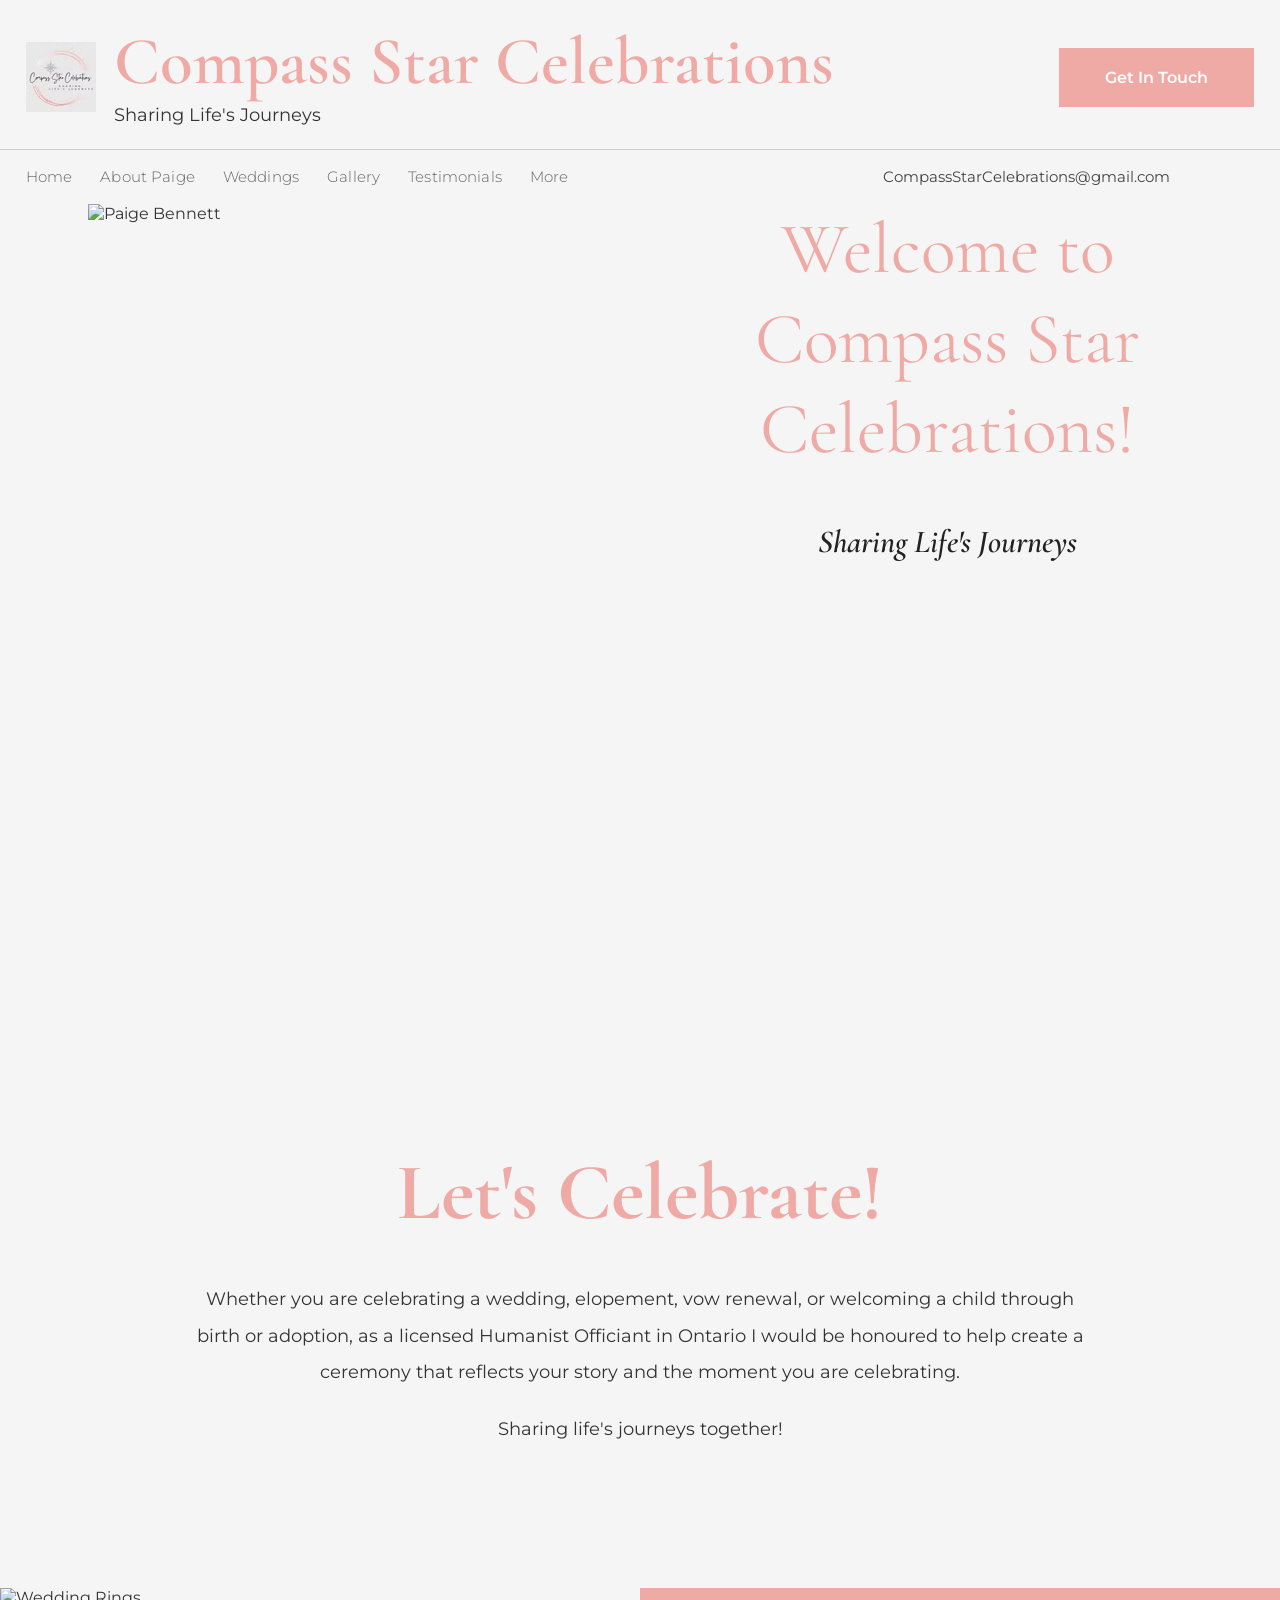
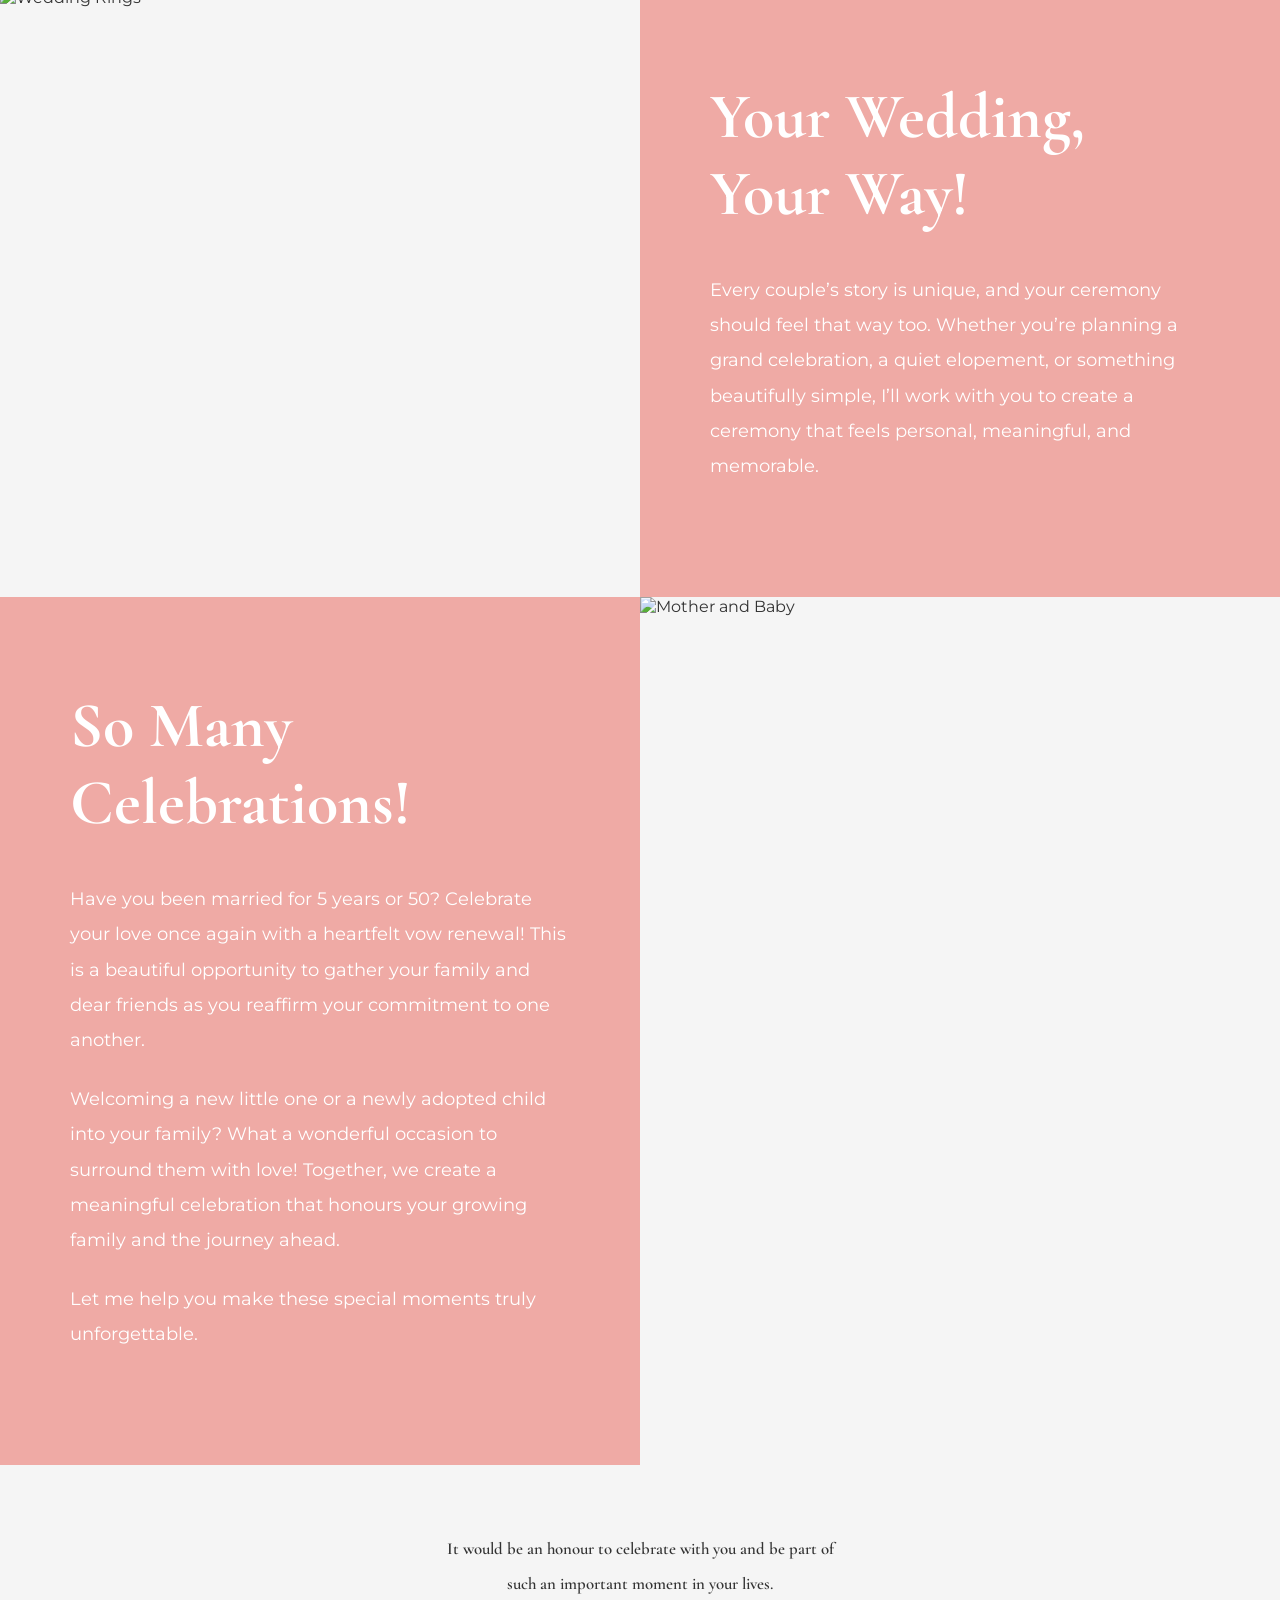
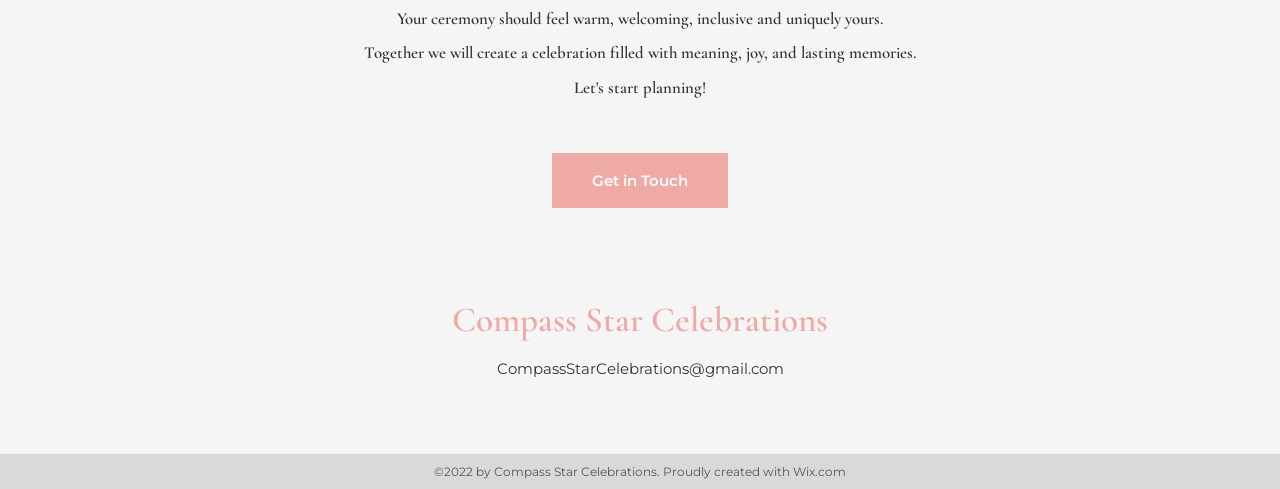
==== index.html @ 4e540fdc "3rd pass of copilot" ====
<!DOCTYPE html>
<html lang="en">

<head>

    <meta charset="UTF-8">

    <meta
        name="viewport"
        content="width=device-width, initial-scale=1.0">

    <title>
        Compass Star Celebrations | Inclusive Wedding Officiant
    </title>

    <!-- GOOGLE FONTS -->

    <link rel="preconnect" href="https://fonts.googleapis.com">

    <link
        rel="preconnect"
        href="https://fonts.gstatic.com"
        crossorigin>

    <link
        href="https://fonts.googleapis.com/css2?family=Cormorant+Garamond:wght@400;500;600;700&family=Montserrat:wght@300;400;500;600&display=swap"
        rel="stylesheet">

    <!-- CSS -->

    <link
        rel="stylesheet"
        href="css/styles.css?v=5">

</head>

<body>

    <!-- =========================
         HEADER
    ========================== -->

    <header>

        <div class="top-header container">

            <!-- BRAND -->

            <div class="brand-area">

                <img
                    src="images/hero/banner-hero.png"
                    alt="Compass Star Celebrations Logo"
                    class="logo-image">

                <div class="brand-text">

                    <h1>
                        Compass Star Celebrations
                    </h1>

                    <p>
                        Sharing Life's Journeys
                    </p>

                </div>

            </div>

            <!-- BUTTON -->

            <a
                href="contact.html"
                class="contact-btn">

                Get In Touch

            </a>

            <!-- HAMBURGER -->

            <div class="hamburger" onclick="toggleMenu()">

                <span></span>
                <span></span>
                <span></span>

            </div>

        </div>

        <!-- NAVIGATION -->

        <div class="nav-container">

            <div class="container nav-inner">

                <!-- NAVIGATION -->

                <nav class="main-nav">

                    <ul>

                        <li>
                            <a href="index.html">
                                Home
                            </a>
                        </li>

                        <li>
                            <a href="about-paige.html">
                                About Paige
                            </a>
                        </li>

                        <li>
                            <a href="weddings.html">
                                Weddings
                            </a>
                        </li>

                        <li>
                            <a href="gallery.html">
                                Gallery
                            </a>
                        </li>

                        <li>
                            <a href="testimonials.html">
                                Testimonials
                            </a>
                        </li>

                        <!-- DESKTOP DROPDOWN -->

                        <li class="desktop-dropdown dropdown">

                            <a
                                href="#"
                                class="dropbtn">

                                More

                            </a>

                            <ul class="dropdown-menu">

                                <li>
                                    <a href="humanist-ceremonies.html">
                                        Humanist Ceremonies
                                    </a>
                                </li>

                                <li>
                                    <a href="faqs.html">
                                        FAQs
                                    </a>
                                </li>

                                <li>
                                    <a href="contact.html">
                                        Contact
                                    </a>
                                </li>

                            </ul>

                        </li>

                        <!-- MOBILE ONLY LINKS -->

                        <li class="mobile-only">
                            <a href="humanist-ceremonies.html">
                                Humanist Ceremonies
                            </a>
                        </li>

                        <li class="mobile-only">
                            <a href="faqs.html">
                                FAQs
                            </a>
                        </li>

                        <li class="mobile-only">
                            <a href="contact.html">
                                Contact
                            </a>
                        </li>

                    </ul>

                </nav>

                <!-- RIGHT SIDE -->

                <div class="header-right">

                    <a class="email" href="mailto:CompassStarCelebrations@gmail.com">
                        CompassStarCelebrations@gmail.com
                    </a>

                    <a class="social" href="https://www.facebook.com/CompassStarCelebrations/" target="_blank" rel="noopener noreferrer" aria-label="Facebook">
                        f
                    </a>

                    <a class="social" href="https://www.instagram.com/compass_star_celebrations/" target="_blank" rel="noopener noreferrer" aria-label="Instagram">ig</a>

                </div>

            </div>

        </div>

    </header>

    <!-- =========================
         HERO SECTION
    ========================== -->

    <section class="hero-section container">

        <!-- LEFT IMAGE -->

        <div class="hero-left">

            <img
                src="https://static.wixstatic.com/media/c1a38f_599cc783c313485aafc3385fec1245a2~mv2.jpeg/v1/fill/w_735,h_1230,fp_0.48_0.42,q_85,usm_0.66_1.00_0.01,enc_avif,quality_auto/c1a38f_599cc783c313485aafc3385fec1245a2~mv2.jpeg"
                alt="Paige Bennett"
                class="hero-image">

        </div>

        <!-- RIGHT TEXT -->

        <div class="hero-right">

            <div class="hero-content">

                <h2>
                    Welcome to<br>
                    Compass Star<br>
                    Celebrations!
                </h2>

                <p>
                    Sharing Life's Journeys
                </p>

            </div>

        </div>

    </section>

    <!-- =========================
         CELEBRATE SECTION
    ========================== -->

    <section class="celebrate-section">

        <div class="container celebrate-content">

            <h2>
                Let's Celebrate!
            </h2>

            <p>
                Whether you are celebrating a wedding, elopement,
                vow renewal, or welcoming a child through birth
                or adoption, as a licensed Humanist Officiant in Ontario
                I would be honoured to help create a ceremony that reflects
                your story and the moment you are celebrating.
            </p>

            <p>
                Sharing life's journeys together!
            </p>

        </div>

    </section>

    <!-- =========================
         SPLIT SECTION 1
    ========================== -->

    <section class="split-section">

        <!-- IMAGE -->

        <div class="split-image">

            <img
                src="https://static.wixstatic.com/media/5df0d41eba974ae1b40cd5f22514b919.jpg/v1/fill/w_816,h_1410,fp_0.50_0.50,q_85,usm_0.66_1.00_0.01,enc_avif,quality_auto/5df0d41eba974ae1b40cd5f22514b919.jpg"
                alt="Wedding Rings">

        </div>

        <!-- TEXT -->

        <div class="split-text">

            <h2>
                Your Wedding, Your Way!
            </h2>

            <p>
                Every couple’s story is unique, and your ceremony should
                feel that way too. Whether you’re planning a grand celebration,
                a quiet elopement, or something beautifully simple,
                I’ll work with you to create a ceremony that feels personal,
                meaningful, and memorable.
            </p>

        </div>

    </section>

    <!-- =========================
         SPLIT SECTION 2
    ========================== -->

    <section class="split-section">

        <!-- TEXT -->

        <div class="split-text">

            <h2>
                So Many Celebrations!
            </h2>

            <p>
                Have you been married for 5 years or 50? Celebrate your love once
                again with a heartfelt vow renewal! This is a beautiful opportunity
                to gather your family and dear friends as you reaffirm your commitment
                to one another.
            </p>

            <p>
                Welcoming a new little one or a newly adopted child into your family?
                What a wonderful occasion to surround them with love!
                Together, we create a meaningful celebration that honours your
                growing family and the journey ahead.
            </p>

            <p>
                Let me help you make these special moments truly unforgettable.
            </p>

        </div>

        <!-- IMAGE -->

        <div class="split-image">

            <img
                src="https://static.wixstatic.com/media/11062b_0423f982b950418d92fb147ebc7ba19a~mv2.jpeg/v1/fill/w_816,h_540,al_c,q_85,usm_0.66_1.00_0.01,enc_avif,quality_auto/11062b_0423f982b950418d92fb147ebc7ba19a~mv2.jpeg"
                alt="Mother and Baby">

        </div>

    </section>

    <!-- =========================
         FINAL SECTION
    ========================== -->

    <section class="final-section">

        <div class="container final-content">

            <p>
                It would be an honour to celebrate with you and be part of
            </p>

            <p>
                such an important moment in your lives.
            </p>

            <p>
                Your ceremony should feel warm, welcoming,
                inclusive and uniquely yours.
            </p>

            <p>
                Together we will create a celebration filled with meaning,
                joy, and lasting memories.
            </p>

            <p>
                Let's start planning!
            </p>

            <a
                href="contact.html"
                class="contact-btn">

                Get in Touch

            </a>

        </div>

    </section>

    <!-- =========================
         FOOTER
    ========================== -->

    <footer>

        <div class="footer-main">

            <h3>
                Compass Star Celebrations
            </h3>

            <p>
                CompassStarCelebrations@gmail.com
            </p>

            <div class="footer-socials">

                <a href="https://www.facebook.com/CompassStarCelebrations/" target="_blank" rel="noopener noreferrer" aria-label="Facebook">f</a>
                <a href="https://www.instagram.com/compass_star_celebrations/" target="_blank" rel="noopener noreferrer" aria-label="Instagram">ig</a>

            </div>

        </div>

        <div class="footer-bottom">

            ©2022 by Compass Star Celebrations.
            Proudly created with Wix.com

        </div>

    </footer>

    <div class="mobile-contact-bar" aria-label="Quick contact links">

        <a href="contact.html" class="mobile-contact-item" aria-label="Phone">
            <span class="mobile-contact-icon icon-phone" aria-hidden="true">☎</span>
            <span class="mobile-contact-label">Contact</span>
        </a>

        <a href="mailto:CompassStarCelebrations@gmail.com" class="mobile-contact-item" aria-label="Email">
            <span class="mobile-contact-icon icon-email" aria-hidden="true">✉</span>
            <span class="mobile-contact-label">Email</span>
        </a>

        <a href="https://www.facebook.com/CompassStarCelebrations/" target="_blank" rel="noopener noreferrer" class="mobile-contact-item" aria-label="Facebook">
            <span class="mobile-contact-icon icon-facebook" aria-hidden="true">f</span>
            <span class="mobile-contact-label">Facebook</span>
        </a>

    </div>

    <!-- =========================
         MOBILE MENU SCRIPT
    ========================== -->

    <script>

        function toggleMenu() {

            document
                .querySelector('.main-nav')
                .classList
                .toggle('active');

        }

    </script>

</body>

</html>
---- css/styles.css ----
/* =========================
   RESET
========================= */

:root {
    --color-page: #f5f5f5;
    --color-surface: #f8f8f8;
    --color-text: #333;
    --color-text-strong: #222;
    --color-text-medium: #444;
    --color-text-soft: #555;
    --color-text-muted: #666;
    --color-brand: #efaaa5;
    --color-brand-dark: #e7a29b;
    --color-brand-soft: #f2a9a2;
    --color-brand-panel: #eca19d;
    --color-line: #cfcfcf;
    --color-line-soft: #ddd;
    --color-card: #ededed;
    --color-footer: #d9d9d9;
    --color-input-border: #bdbdbd;
    --font-body: 'Montserrat', sans-serif;
    --font-display: 'Cormorant Garamond', serif;
}

.brand-text h1,
.hero-content h2,
.hero-content p,
.celebrate-content h2,
.split-text h2,
.final-content p,
.footer-main h3,
.about-main-content h2,
.about-main-content h3,
.weddings-hero-content h2,
.weddings-hero-content p,
.ceremony-image-overlay h3,
.ceremony-text-card p,
.weddings-final-content p,
.gallery-hero-content h2,
.contact-form-wrapper h2,
.testimonial-content p,
.testimonial-content h3,
.humanist-left h2,
.faq-title-section h2,
.faq-content h3 {
    font-family: var(--font-display);
}

.brand-text p,
nav a,
.humanist-source,
.fact-item p,
.form-group label,
.contact-form input,
.contact-form select,
.contact-form textarea,
.checkbox-group label {
    font-family: var(--font-body);
}

* {
    margin: 0;
    padding: 0;
    box-sizing: border-box;
}

/* =========================
   BODY
========================= */

body {
    background: var(--color-page);
    color: var(--color-text);
    font-family: var(--font-body);
    overflow-x: hidden;
}

/* =========================
   CONTAINER
========================= */

.container {
    width: 96%;
    max-width: 1450px;
    margin: auto;
}

/* =========================
   HEADER
========================= */

header {
    background: var(--color-page);
}

/* =========================
   TOP HEADER
========================= */

.top-header {
    display: flex;
    justify-content: space-between;
    align-items: center;

    padding: 30px 0 24px;
}

/* =========================
   BRAND
========================= */

.brand-area {
    display: flex;
    align-items: center;
    gap: 18px;
}

.logo-image {
    width: 70px;
    height: 70px;
    object-fit: cover;
}

.brand-text h1 {
    font-size: 4.2rem;

    line-height: 0.95;

    font-weight: 600;

    color: var(--color-brand);
}

.brand-text p {
    margin-top: 10px;

    font-size: 1.1rem;

    color: var(--color-text);
}

/* =========================
   BUTTON
========================= */

.contact-btn {
    background: var(--color-brand);

    color: white;

    text-decoration: none;

    padding: 20px 46px;

    font-size: 1rem;

    font-weight: 600;

    transition: 0.3s;
}

.contact-btn:hover {
    opacity: 0.9;
}

/* =========================
   NAV
========================= */

.nav-container {
    border-top: 1px solid var(--color-line);
}

.nav-inner {
    display: flex;
    justify-content: space-between;
    align-items: center;

    padding: 16px 0;
}

/* =========================
   MENU
========================= */

nav ul {
    display: flex;
    align-items: center;

    list-style: none;

    gap: 28px;
}

/* ========================================
   DROPDOWN MENU
======================================== */

.dropdown {
    position: relative;
}

.dropdown-menu {

    display: flex;

    flex-direction: column;

    align-items: flex-start;

    gap: 0;

    position: absolute;

    top: 100%;

    left: 0;

    min-width: 240px;

    background: var(--color-page);

    list-style: none;

    padding: 14px 0;

    opacity: 0;

    visibility: hidden;

    transform: translateY(10px);

    transition: all 0.25s ease;

    box-shadow: 0 10px 25px rgba(0,0,0,0.08);

    z-index: 999;
}

.dropdown-menu li {
    width: 100%;
}

.dropdown-menu li a {

    display: block;

    width: 100%;

    padding: 12px 24px;

    white-space: nowrap;
}

.dropdown:hover .dropdown-menu {

    opacity: 1;

    visibility: visible;

    transform: translateY(0);
}

/* MOBILE ONLY LINKS */

.mobile-only {
    display: none;
}

nav a {
    text-decoration: none;

    color: var(--color-text-muted);

    font-size: 0.92rem;

    font-weight: 300;

    letter-spacing: 0.15px;

    line-height: 1;

    transition: color 0.3s ease;
}

nav a:hover {
    color: var(--color-brand);
}

/* =========================
   HEADER RIGHT
========================= */

.header-right {
    display: flex;
    align-items: center;
    gap: 20px;
}

.email {
    font-size: 0.95rem;
    color: var(--color-text-medium);
    text-decoration: none;
}

.social {
    font-size: 0;
    cursor: pointer;
    color: var(--color-text-medium);
    text-decoration: none;
    line-height: 1;
    width: 22px;
    height: 22px;
    display: inline-block;
    background-size: contain;
    background-repeat: no-repeat;
    background-position: center;
}

.social[aria-label="Facebook"] {
    background-image: url("https://static.wixstatic.com/media/0fdef751204647a3bbd7eaa2827ed4f9.png/v1/fill/w_40,h_40,al_c,q_85,usm_0.66_1.00_0.01,enc_avif,quality_auto/Facebook.png");
}

.social[aria-label="Instagram"] {
    background-image: url("https://static.wixstatic.com/media/01c3aff52f2a4dffa526d7a9843d46ea.png/v1/fill/w_40,h_40,al_c,q_85,usm_0.66_1.00_0.01,enc_avif,quality_auto/Instagram.png");
}

.social:hover,
.email:hover {
    color: var(--color-brand);
}

/* =========================
   HERO SECTION
========================= */

.hero-section {
    display: grid;

    grid-template-columns: 50% 50%;

    align-items: start;

    min-height: 820px;

    padding-top: 0;
}

/* =========================
   HERO IMAGE
========================= */

.hero-left {
    display: flex;
    justify-content: center;
}

.hero-image {
    width: 100%;
    max-width: 490px;

    height: 820px;

    object-fit: cover;
}

/* =========================
   HERO RIGHT
========================= */

.hero-right {
    display: flex;
    justify-content: center;
    align-items: center;
}

.hero-content {
    width: 100%;
    max-width: 460px;
}

/* =========================
   HERO TITLE
========================= */

.hero-content h2 {
    font-size: 72px;

    line-height: 90px;

    font-weight: 400;

    color: var(--color-brand);

    text-align: center;
}

/* =========================
   HERO TAGLINE
========================= */

.hero-content p {
    margin-top: 48px;

    text-align: center;

    font-size: 2rem;

    font-style: italic;

    font-weight: 600;

    color: var(--color-text-strong);
}

/* =========================
   CELEBRATE SECTION
========================= */

.celebrate-section {
    padding: 120px 20px;

    text-align: center;
}

.celebrate-content {
    max-width: 900px;
}

.celebrate-content h2 {
    font-size: 5rem;

    color: var(--color-brand);

    margin-bottom: 40px;
}

.celebrate-content p {
    font-size: 1.15rem;

    line-height: 2;

    margin-bottom: 20px;
}

/* =========================
   SPLIT SECTION
========================= */

.split-section {
    display: grid;

    grid-template-columns: 1fr 1fr;
}

.reverse {
    direction: rtl;
}

.reverse .split-text,
.reverse .split-image {
    direction: ltr;
}

/* IMAGE */

.split-image img {
    width: 100%;
    height: 100%;
    object-fit: cover;
    display: block;
}

/* TEXT */

.split-text {
    background: var(--color-brand);

    color: white;

    padding: 90px 70px;

    display: flex;
    flex-direction: column;
    justify-content: center;
}

.split-text h2 {
    font-size: 4rem;

    color: white;

    margin-bottom: 40px;
}

.split-text p {
    font-size: 1.1rem;

    line-height: 2;

    margin-bottom: 24px;
}

/* =========================
   FINAL SECTION
========================= */

.final-section {
    padding: 70px 0 40px;

    text-align: center;
}

.final-content {
    max-width: 980px;
}

.final-content p {
    font-size: 1.05rem;

    font-weight: 600;

    line-height: 1.7;

    color: var(--color-text);

    margin-bottom: 6px;
}

/* BUTTON */

.final-section .contact-btn {
    display: inline-block;

    margin-top: 45px;

    padding: 18px 40px;

    font-size: 0.95rem;
}

/* =========================
   FOOTER
========================= */

footer {
    margin-top: 10px;
}

/* MAIN FOOTER */

.footer-main {
    text-align: center;

    padding: 40px 0 30px;
}

/* FOOTER TITLE */

.footer-main h3 {
    color: var(--color-brand);

    font-size: 2.2rem;

    font-weight: 600;

    margin-bottom: 18px;
}

/* FOOTER EMAIL */

.footer-main p {
    font-size: 0.95rem;

    margin-bottom: 24px;

    color: var(--color-text);
}

/* SOCIALS */

.footer-socials {
    display: flex;

    justify-content: center;

    align-items: center;

    gap: 16px;

    font-size: 1.2rem;
}

.footer-socials a {
    color: transparent;
    text-decoration: none;
    line-height: 1;
    width: 22px;
    height: 22px;
    display: inline-block;
    background-size: contain;
    background-repeat: no-repeat;
    background-position: center;
}

.footer-socials a[aria-label="Facebook"] {
    background-image: url("https://static.wixstatic.com/media/0fdef751204647a3bbd7eaa2827ed4f9.png/v1/fill/w_40,h_40,al_c,q_85,usm_0.66_1.00_0.01,enc_avif,quality_auto/Facebook.png");
}

.footer-socials a[aria-label="Instagram"] {
    background-image: url("https://static.wixstatic.com/media/01c3aff52f2a4dffa526d7a9843d46ea.png/v1/fill/w_40,h_40,al_c,q_85,usm_0.66_1.00_0.01,enc_avif,quality_auto/Instagram.png");
}

.footer-socials a:hover {
    color: var(--color-brand);
}

/* FOOTER BOTTOM */

.footer-bottom {
    background: var(--color-footer);

    text-align: center;

    padding: 10px;

    font-size: 0.75rem;

    color: var(--color-text-soft);
}

/* ========================================
   MOBILE CONTACT BAR
======================================== */

.mobile-contact-bar {
    display: none;
}

@media(max-width: 768px) {
    body {
        padding-bottom: 92px;
    }

    .mobile-contact-bar {
        position: fixed;

        left: 0;

        right: 0;

        bottom: 0;

        z-index: 3000;

        display: flex;

        justify-content: space-around;

        align-items: center;

        background: var(--color-page);

        border-top: 1px solid var(--color-line-soft);

        padding: 10px 8px calc(8px + env(safe-area-inset-bottom));

        box-shadow: 0 -8px 22px rgba(0,0,0,0.08);
    }

    .mobile-contact-item {
        display: flex;

        flex-direction: column;

        align-items: center;

        justify-content: center;

        gap: 6px;

        min-width: 80px;

        color: var(--color-text-strong);

        text-decoration: none;

        font-size: 0.9rem;

        line-height: 1;
    }

    .mobile-contact-icon {
        font-size: 2.05rem;

        font-weight: 700;

        line-height: 1;
    }

    .icon-phone {
        color: #7ebf67;
    }

    .icon-email {
        color: #b82f6f;
    }

    .icon-facebook {
        width: 34px;

        height: 34px;

        border-radius: 2px;

        display: inline-flex;

        align-items: center;

        justify-content: center;

        background: #3b5998;

        color: #fff;

        font-size: 1.75rem;
    }

    .mobile-contact-label {
        font-size: 0.8rem;
    }
}

/* ========================================
   ABOUT PAIGE PAGE
======================================== */

.about-main-section {
    display: grid;

    grid-template-columns: 50% 50%;

    align-items: start;

    padding-top: 35px;

    max-width: 1700px;

    margin: auto;
}

/* LEFT IMAGE */

.about-main-image img {
    width: 100%;

    height: 1400px;

    object-fit: cover;

    display: block;
}

/* RIGHT CONTENT */

.about-main-content {
    padding: 120px 70px 0 55px;
}

/* NAME */

.about-main-content h2 {
    font-size: 5rem;

    line-height: 1;

    color: var(--color-brand);

    margin-bottom: 45px;
}

/* SUBTITLE */

.about-main-content h3 {
    font-size: 2rem;

    line-height: 1.4;

    color: var(--color-text);

    margin-bottom: 55px;
}

/* PARAGRAPHS */

.about-main-content p {
    font-size: 1.08rem;

    line-height: 2;

    margin-bottom: 34px;

    color: var(--color-text);
}

/* =========================
   RESPONSIVE
========================= */

@media(max-width: 1200px) {

    .hero-content h2 {
        font-size: 4.5rem;
    }

    .brand-text h1 {
        font-size: 3rem;
    }

    .about-main-content h2 {
        font-size: 4rem;
    }

    .about-main-content h3 {
        font-size: 1.6rem;
    }

    .about-main-image img {
        height: 1200px;
    }
}

/* =========================
   TABLET
========================= */

@media(max-width: 768px) {

    .top-header {
        flex-direction: column;
        gap: 24px;
    }

    .brand-area {
    margin-bottom: 10px;
}

    .header-right {
        flex-wrap: wrap;
        justify-content: center;
    }

    nav ul {
        flex-wrap: wrap;
        justify-content: center;
    }

    .hero-section {
        grid-template-columns: 1fr;

        min-height: auto;

        gap: 40px;

        padding-bottom: 80px;
    }

    .hero-image {
        height: auto;
        max-width: 100%;
    }

    .hero-content h2 {
        font-size: 4.5rem;
    }

    .split-section {
        grid-template-columns: 1fr;
    }

    .split-text {
        padding: 60px 35px;
    }

    .split-text h2 {
        font-size: 3rem;
    }

    .about-main-section {
        grid-template-columns: 1fr;
    }

    .about-main-image img {
        height: auto;
    }

    .about-main-content {
        padding: 60px 35px;
    }

    .about-main-content h2 {
        font-size: 3.5rem;
    }

    .about-main-content h3 {
        font-size: 1.4rem;
    }
}

/* =========================
   MOBILE
========================= */

@media(max-width: 600px) {

    .brand-area {
        flex-direction: column;
        text-align: center;
    }

    .brand-text h1 {
        font-size: 2.2rem;
    }

    .brand-text p {
        font-size: 1rem;
    }

    .contact-btn {
        padding: 16px 30px;
    }

    .hero-content h2 {
        font-size: 3.3rem;
    }

    .hero-content p {
        font-size: 1.5rem;
    }

    .celebrate-content h2 {
        font-size: 3.2rem;
    }

    .split-text h2 {
        font-size: 2.8rem;
    }

    .split-text {
        padding: 50px 30px;
    }

    .split-text p {
        line-height: 1.8;
    }

    .final-section {
        padding: 50px 0 30px;
    }

    .final-content p {
        font-size: 0.95rem;

        line-height: 1.6;
    }

    .footer-main h3 {
        font-size: 1.8rem;
    }

    .footer-main p {
        font-size: 0.9rem;
    }

    .footer-socials {
        font-size: 1rem;
    }

    .about-main-content {
        padding: 45px 24px;
    }

    .about-main-content h2 {
        font-size: 2.7rem;

        margin-bottom: 28px;
    }

    .about-main-content h3 {
        font-size: 1.2rem;

        margin-bottom: 32px;
    }

    .about-main-content p {
        font-size: 1rem;

        line-height: 1.8;

        margin-bottom: 24px;
    }
}

/* ========================================
   WEDDINGS PAGE
======================================== */

/* HERO */

.weddings-hero {
    height: 520px;

    background-image:
        linear-gradient(
            rgba(0,0,0,0.18),
            rgba(0,0,0,0.18)
        ),
        url("https://static.wixstatic.com/media/11062b_ebcdc819b77d48e1bda98422b49f3f2c~mv2.jpg/v1/fill/w_1634,h_519,al_c,q_85,usm_0.66_1.00_0.01,enc_avif,quality_auto/11062b_ebcdc819b77d48e1bda98422b49f3f2c~mv2.jpg");

    background-size: cover;
    background-position: center;

    display: flex;
    justify-content: center;
    align-items: center;

    text-align: center;
}

/* HERO CONTENT */

.weddings-hero-content {
    max-width: 940px;

    width: 100%;

    padding: 20px;

    transform: translateY(-72px);
}

.weddings-hero-content h2 {
    font-size: 50px;

    font-weight: 400;

    line-height: 67px;

    color: white;

    margin-bottom: 28px;
}

.weddings-hero-content p {
    font-size: 18px;

    font-weight: 400;

    line-height: 31.5px;

    font-style: italic;

    color: white;
}

/* ========================================
   CEREMONY GRID
======================================== */

.ceremony-grid-section {
    display: flex;

    flex-direction: column;
}

/* ROW */

.ceremony-row {
    display: grid;

    grid-template-columns: repeat(2, 1fr);

    align-items: stretch;
}

/* IMAGE CARD */

.ceremony-image-card {
    position: relative;
}

.ceremony-image-card img {
    width: 100%;

    height: 100%;

    object-fit: cover;

    display: block;
}

/* OVERLAY */



.ceremony-image-overlay h3 {
    font-size: 3.4rem;

    line-height: 1.1;

    color: white;

    font-weight: 600;
}

/* TEXT CARD */

.ceremony-text-card {
    background: var(--color-card);

    padding: 40px 48px;

    text-align: left;

    display: flex;
    flex-direction: column;
    justify-content: center;
}

.ceremony-row:nth-child(3) .ceremony-text-card {
    padding-top: 38px;
    padding-bottom: 38px;
}

.ceremony-row:nth-child(3) .ceremony-image-card img {
    height: 537px;
}

.ceremony-text-card p {
    font-size: 1.03rem;

    line-height: 1.7;

    font-weight: 400;

    color: var(--color-text-medium);

    margin-bottom: 16px;
}

.ceremony-card-title {
    font-size: 3rem;

    line-height: 1.08;

    font-weight: 600;

    color: var(--color-text-medium);

    margin-bottom: 24px;
}

.ceremony-highlight {
    font-family: var(--font-display);
    font-size: 1.25rem;
    line-height: 1.12;
    font-weight: 600;
    color: var(--color-text-medium);
    margin: 6px 0;
}

.ceremony-includes-list {
    list-style: disc;
    margin: 0 0 16px 24px;
    padding: 0;
}

.ceremony-includes-list li {
    font-family: var(--font-display);
    font-size: 1.03rem;
    line-height: 1.7;
    font-weight: 400;
    color: var(--color-text-medium);
    margin-bottom: 4px;
}

/* ========================================
   FINAL SECTION
======================================== */

.weddings-final-section {
    padding: 120px 0 100px;

    text-align: center;
}

.weddings-final-content {
    max-width: 1200px;
}

.weddings-final-content p {
    font-size: 2rem;
    line-height: 1.4;

    font-weight: 600;

    color: var(--color-text-medium);

    margin-bottom: 18px;
}

.weddings-final-content p:last-of-type {
    margin-bottom: 56px;
}

/* ========================================
   WEDDINGS RESPONSIVE
======================================== */

@media(max-width: 1200px) {

    .weddings-hero-content h2 {
        font-size: 3rem;
    }

    .ceremony-image-overlay h3 {
        font-size: 2.8rem;
    }

    .ceremony-text-card p {
        font-size: 1.2rem;
    }
}

/* TABLET */

@media(max-width: 900px) {

    .ceremony-row {
        grid-template-columns: 1fr;
    }

    .ceremony-image-card img {
        height: 420px;
    }

    .ceremony-image-card {
        min-height: 420px;
    }

    .ceremony-text-card {
        padding: 50px 35px;
    }

    .weddings-hero {
        height: 620px;
    }

    .weddings-hero-content h2 {
        font-size: 4rem;
    }

    .weddings-hero-content p {
        font-size: 1.4rem;
    }
}

/* MOBILE */

@media(max-width: 600px) {

    .weddings-hero {
        height: 500px;
    }

    .weddings-hero-content h2 {
        font-size: 2.8rem;
    }

    .weddings-hero-content p {
        font-size: 1.1rem;
    }

    .ceremony-image-overlay h3 {
        font-size: 2.3rem;
    }

    .ceremony-text-card p {
        font-size: 1.05rem;
    }

    .ceremony-highlight {
        font-size: 2rem;
    }

    .ceremony-includes-list li {
        font-size: 1.05rem;
    }

    .weddings-final-content p {
        font-size: 1.15rem;
    }
}

/* ========================================
   GALLERY PAGE
======================================== */

.gallery-hero {
    padding: 80px 0 50px;

    text-align: center;
}

.gallery-hero-content h2 {
    font-size: 5.5rem;

    color: var(--color-brand);

    margin-bottom: 18px;
}

.gallery-hero-content p {
    font-size: 1.15rem;

    color: var(--color-text-soft);
}

/* GRID */

.gallery-section {
    margin-top: -6px;
    padding-bottom: 40px;
}

.gallery-grid {
    display: grid;
    grid-template-columns: repeat(2, minmax(0, 1fr));
    gap: 10px;

    width: 100%;
    max-width: none;

    margin: 0;
}

.gallery-item {
    position: relative;
    overflow: hidden;
}

.gallery-item img {
    width: 100%;

    display: block;
}

.gallery-hover-caption {
    position: absolute;
    inset: 0;
    display: flex;
    flex-direction: column;
    justify-content: center;
    align-items: center;
    text-align: center;
    background: rgba(248,248,248,0.74);
    color: #464646;
    padding: 20px;
    opacity: 0;
    transition: opacity 0.25s ease;
    pointer-events: none;
}

.gallery-hover-title {
    font-family: var(--font-display);
    font-size: clamp(1.1rem, 2vw, 2rem);
    line-height: 1.2;
    font-weight: 500;
    margin-bottom: 10px;
}

.gallery-hover-byline {
    font-family: var(--font-body);
    font-size: clamp(0.9rem, 1.35vw, 1.8rem);
    line-height: 1.25;
    font-weight: 400;
}

.gallery-item:hover .gallery-hover-caption {
    opacity: 1;
}

/* RESPONSIVE */

@media(max-width: 1200px) {
    .gallery-grid {
        gap: 10px;
    }
}

@media(max-width: 768px) {

    .gallery-grid {
        grid-template-columns: repeat(2, minmax(0, 1fr));
        gap: 8px;
    }

    .gallery-hero-content h2 {
        font-size: 4rem;
    }
}

@media(max-width: 600px) {

    .gallery-grid {
        grid-template-columns: 1fr;
        gap: 6px;
    }

    .gallery-hover-caption {
        display: none;
    }

    .gallery-hero {
        padding-top: 50px;
    }

    .gallery-hero-content h2 {
        font-size: 3rem;
    }
}
/* ========================================
   CONTACT PAGE
======================================== */

.contact-page-section {
    display: grid;

    grid-template-columns: 48% 52%;

    align-items: start;

    padding-top: 40px;

    max-width: 1700px;

    margin: auto;
}

/* LEFT IMAGE */

.contact-image img {
    width: 100%;

    height: 1400px;

    object-fit: cover;

    display: block;
}

/* RIGHT SIDE */

.contact-form-wrapper {
    padding: 120px 48px 0 40px;
}

/* TITLE */

.contact-form-wrapper h2 {
    font-size: 3.25rem;

    line-height: 1.05;

    color: var(--color-brand);

    margin-bottom: 50px;
}

/* FORM */

.contact-form {
    width: 100%;
}

/* GROUP */

.form-group {
    margin-bottom: 28px;
}

/* LABEL */

.form-group label {
    display: block;

    font-size: 0.95rem;

    color: var(--color-text-muted);

    margin-bottom: 8px;
}

/* INPUTS */

.contact-form input,
.contact-form select,
.contact-form textarea {
    width: 100%;

    padding: 18px;

    border: 1px solid var(--color-input-border);

    background: transparent;

    font-size: 0.95rem;
}

/* TEXTAREA */

.contact-form textarea {
    resize: vertical;
}

/* CHECKBOXES */

.checkbox-group {
    display: flex;

    flex-direction: column;

    gap: 10px;

    margin-top: 10px;
}

.checkbox-group label {
    display: flex;

    align-items: flex-start;

    gap: 12px;

    font-size: 1rem;

    line-height: 1.4;

    color: var(--color-text-muted);
}

.checkbox-group input[type="checkbox"] {
    width: 18px;

    height: 18px;

    margin-top: 3px;

    flex-shrink: 0;
}

/* BUTTON */

.submit-btn {
    border: none;

    cursor: pointer;

    margin-top: 15px;

    width: 180px;
}

/* ========================================
   CONTACT RESPONSIVE
======================================== */

@media(max-width: 1000px) {

    .contact-page-section {
        grid-template-columns: 1fr;
    }

    .contact-image img {
        height: auto;
    }

    .contact-form-wrapper {
        padding: 60px 35px;
    }

    .contact-form-wrapper h2 {
        font-size: 3.8rem;
    }
}

@media(max-width: 600px) {

    .contact-form-wrapper {
        padding: 45px 24px;
    }

    .contact-form-wrapper h2 {
        font-size: 2.8rem;
    }
}
/* ========================================
   TESTIMONIAL PAGE
======================================== */

.testimonial-banner {
    position: relative;
}

.testimonial-banner img {
    width: 100%;

    height: 520px;

    object-fit: cover;

    display: block;
}

.testimonial-banner h2 {
    position: absolute;
    left: 50%;
    top: 50%;
    transform: translate(-50%, -50%);
    font-size: 4.2rem;
    font-weight: 500;
    color: #ffffff;
    margin: 0;
    line-height: 1;
    text-shadow: 0 2px 14px rgba(0, 0, 0, 0.3);
}

/* MAIN SECTION */

.testimonial-section {
    position: relative;

    display: flex;

    align-items: center;

    justify-content: center;

    max-width: 1600px;

    margin: 70px auto 26px;

    padding: 0 74px;
}

/* SLIDER */

.testimonial-slider {
    width: 100%;
}

/* EACH SLIDE */

.testimonial-slide {
    display: none;

    grid-template-columns: 48% 52%;

    align-items: center;

    gap: 56px;
}

.testimonial-slide.active {
    display: grid;
}

/* IMAGE */

.testimonial-image img {
    width: 100%;

    max-width: 460px;

    height: 520px;

    object-fit: cover;

    display: block;

    margin: auto;
}

/* TEXT */

.testimonial-content {
    text-align: center;

    padding-right: 40px;
}

.testimonial-content p {
    font-size: 1.08rem;

    line-height: 1.6;

    color: #4b4b4b;

    margin: 0 0 28px;
}

.testimonial-content h3 {
    font-size: 2rem;

    font-weight: 700;

    line-height: 1;

    color: var(--color-text-medium);

    margin: 0;
}

/* ARROWS */

.testimonial-arrow {
    position: absolute;

    top: 50%;

    transform: translateY(-50%);

    background: transparent;

    border: none;

    font-size: 2.2rem;

    font-weight: 300;

    line-height: 1;

    color: #646464;

    cursor: pointer;

    z-index: 10;

    transition: 0.3s;
}

.testimonial-arrow:hover {
    color: var(--color-brand);
}

.testimonial-arrow.left {
    left: 74px;
}

.testimonial-arrow.right {
    right: 74px;
}

/* DOTS */

.testimonial-dots {
    display: flex;

    justify-content: center;

    align-items: center;

    gap: 14px;

    margin-bottom: 14px;
}

.dot {
    width: 9px;

    height: 9px;

    border-radius: 50%;

    background: #5f5f5f;

    opacity: 0.8;

    transition: 0.3s;
}

.dot.active {
    opacity: 1;

    background: transparent;

    border: 2px solid #5f5f5f;

    transform: none;
}

/* ========================================
   RESPONSIVE
======================================== */

@media(max-width: 1200px) {

    .testimonial-slide {
        gap: 50px;
    }

    .testimonial-content p {
        font-size: 1.08rem;
    }

    .testimonial-content h3 {
        font-size: 2rem;
    }
}

@media(max-width: 1000px) {

    .testimonial-section {
        padding: 0 30px;
    }

    .testimonial-slide {
        grid-template-columns: 1fr;

        gap: 40px;
    }

    .testimonial-content {
        padding-right: 0;
    }

    .testimonial-image img {
        height: auto;

        max-width: 100%;
    }

    .testimonial-content p {
        font-size: 1.5rem;
    }

    .testimonial-content h3 {
        font-size: 2.2rem;
    }

    .testimonial-arrow {
        font-size: 3.5rem;
    }
}

@media(max-width: 600px) {

    .testimonial-banner img {
        height: 300px;
    }

    .testimonial-banner h2 {
        font-size: 2.8rem;
    }

    .testimonial-section {
        margin-top: 35px;
    }

    .testimonial-content p {
        font-size: 1.25rem;

        line-height: 1.6;
    }

    .testimonial-content h3 {
        font-size: 1.9rem;
    }

    .testimonial-arrow {
        font-size: 2.8rem;
    }

    .testimonial-dots {
        gap: 8px;
    }

    .dot {
        width: 8px;

        height: 8px;
    }
}
/* ========================================
   MOBILE HAMBURGER MENU
======================================== */

.hamburger {
    display: none;

    flex-direction: column;

    gap: 6px;

    cursor: pointer;

    padding: 10px;
}

.hamburger span {
    display: block;

    width: 30px;

    height: 3px;

    background: var(--color-text-medium);

    transition: 0.3s;
}

/* ========================================
   MOBILE NAVIGATION
======================================== */

@media(max-width: 900px) {

    /* TOP HEADER */

    .top-header {
        position: relative;

        flex-direction: column;

        gap: 20px;

        text-align: center;

        padding: 22px 0;
    }

    .contact-btn {
        display: none;
    }

    /* NAV BAR */

.nav-inner {

    position: relative;

    display: flex;

    justify-content: center;

    align-items: flex-start;

    min-height: 0;
}

    /* HAMBURGER SHOWS */

.hamburger {

    display: flex;

    position: absolute;

    top: 18px;

    right: 10px;

    z-index: 2000;
}

    /* HIDE EMAIL + SOCIALS */

    .header-right {
        display: none;
    }

    /* MOBILE NAV */

    .main-nav {
        position: absolute;
        box-shadow: 0 10px 30px rgba(0,0,0,0.08);
        top: 0;

        left: 0;

        width: 100%;

        background: var(--color-page);

        border-top: 1px solid var(--color-line-soft);

        display: none;

        z-index: 999;

        padding: 25px 0;
    }

    /* OPEN MENU */

    .main-nav.active {
        display: block;
    }

    /* STACK LINKS */

    .main-nav ul {
        flex-direction: column;

        justify-content: center;

        align-items: center;

        gap: 22px;
    }

    /* LINKS */

    .main-nav a {
        font-size: 1.1rem;
    }

    /* PREVENT WRAPPING */

    nav ul {
        flex-wrap: nowrap;
    }

        /* MOBILE DROPDOWN */


    .desktop-dropdown {
        display: none;
    }

    .mobile-only {
        display: block;
    }
}
/* =========================
   HUMANIST CEREMONIES PAGE
========================= */

.humanist-section {
    padding: 70px 0;
    background: var(--color-surface);
}

.humanist-container {
    width: 92%;
    max-width: 1600px;
    margin: 0 auto;
    display: flex;
    gap: 0;
    align-items: flex-start;
}

.humanist-left {
    width: 46%;
}

.humanist-right {
    width: 54%;
}

.humanist-right img {
    width: 100%;
    display: block;
    object-fit: cover;
}

.humanist-left h2 {
    font-size: 50px;
    line-height: 67px;
    font-weight: 400;
    color: var(--color-brand-dark);
    margin-bottom: 20px;
}

.humanist-source {
    font-family: var(--font-display);

    font-size: 20px;

    line-height: 33.4px;

    margin-bottom: 50px;
    color: var(--color-text-medium);
}

.fact-item {
    display: flex;
    align-items: flex-start;
    gap: 22px;
    margin-bottom: 42px;
}

.fact-star {
    color: var(--color-brand-soft);
    font-size: 30px;
    line-height: 1;
    margin-top: -6px;
    flex-shrink: 0;
}

.fact-item p {
    font-family: var(--font-display);

    font-size: 18px;

    line-height: 31.5px;

    color: var(--color-text);
}

/* =========================
   RESPONSIVE
========================= */

@media (max-width: 1100px) {

    .humanist-container {
        flex-direction: column;
    }

    .humanist-left,
    .humanist-right {
        width: 100%;
    }

    .humanist-left h2 {
        font-size: 48px;
    }

}

@media (max-width: 768px) {

    .humanist-section {
        padding: 40px 0;
    }

    .humanist-left h2 {
        font-size: 38px;
    }

    .fact-item {
        gap: 16px;
        margin-bottom: 30px;
    }

    .fact-star {
        font-size: 28px;
    }

    .fact-item p {
        font-size: 14px;
        line-height: 1.7;
    }

}

/* ========================================
   FAQ PAGE
======================================== */

.faq-title-section {
    text-align: center;

    padding: 60px 0 40px;
}

.faq-title-section h2 {
    font-size: 3.8rem;

    font-weight: 500;

    color: var(--color-brand);
}

/* GRID */

.faq-grid-section {
    display: grid;

    grid-template-columns: 1fr 1fr;
}

/* IMAGES */

.faq-image img {
    width: 100%;

    height: 100%;

    object-fit: cover;

    display: block;
}

/* TEXT BOX */

.faq-text-box {
    background: var(--color-brand-panel);

    display: flex;

    justify-content: center;

    align-items: center;

    padding: 80px;
}

/* CONTENT */

.faq-content {
    max-width: 420px;
}

.faq-content h3 {
    font-size: 2.3rem;

    color: white;

    margin-bottom: 28px;
}

.faq-content p {
    font-size: 1rem;

    line-height: 2;

    color: white;

    margin-bottom: 22px;
}

.faq-content ul {
    margin: 0 0 22px 24px;

    padding: 0;

    color: white;
}

.faq-content li {
    font-size: 1rem;

    line-height: 2;

    margin-bottom: 8px;
}

/* LINK */

.faq-link {
    color: white;

    text-decoration: underline;

    font-size: 1rem;
}

/* CTA */

.faq-cta-section {
    text-align: center;

    padding: 70px 0;
}

/* ========================================
   FAQ RESPONSIVE
======================================== */

@media(max-width: 900px) {

    .faq-grid-section {
        grid-template-columns: 1fr;
    }

    .faq-text-box {
        padding: 60px 35px;
    }

    .faq-title-section h2 {
        font-size: 3rem;
    }
}

@media(max-width: 600px) {

    .faq-title-section {
        padding: 45px 0 30px;
    }

    .faq-title-section h2 {
        font-size: 2.3rem;
    }

    .faq-content h3 {
        font-size: 1.9rem;
    }

    .faq-content p {
        font-size: 0.95rem;

        line-height: 1.8;
    }

    .faq-content li {
        font-size: 0.95rem;

        line-height: 1.8;
    }

}
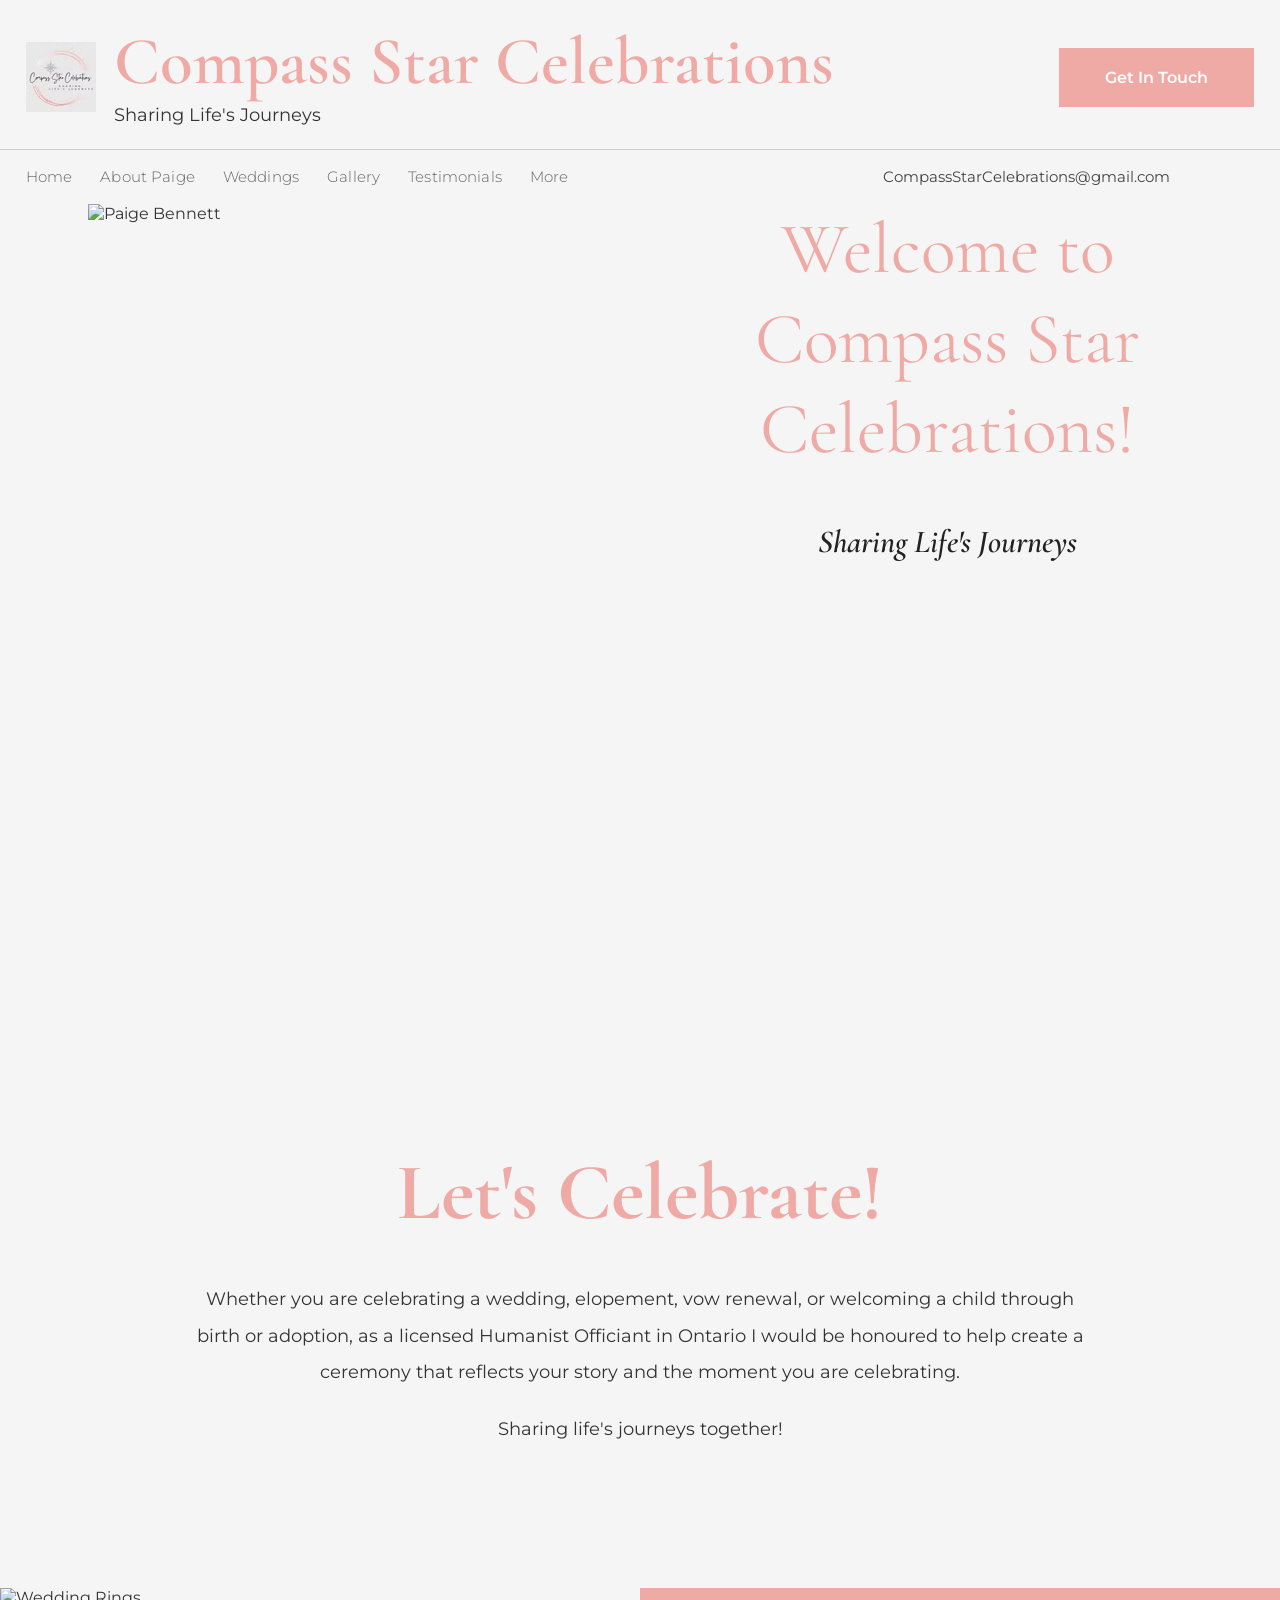
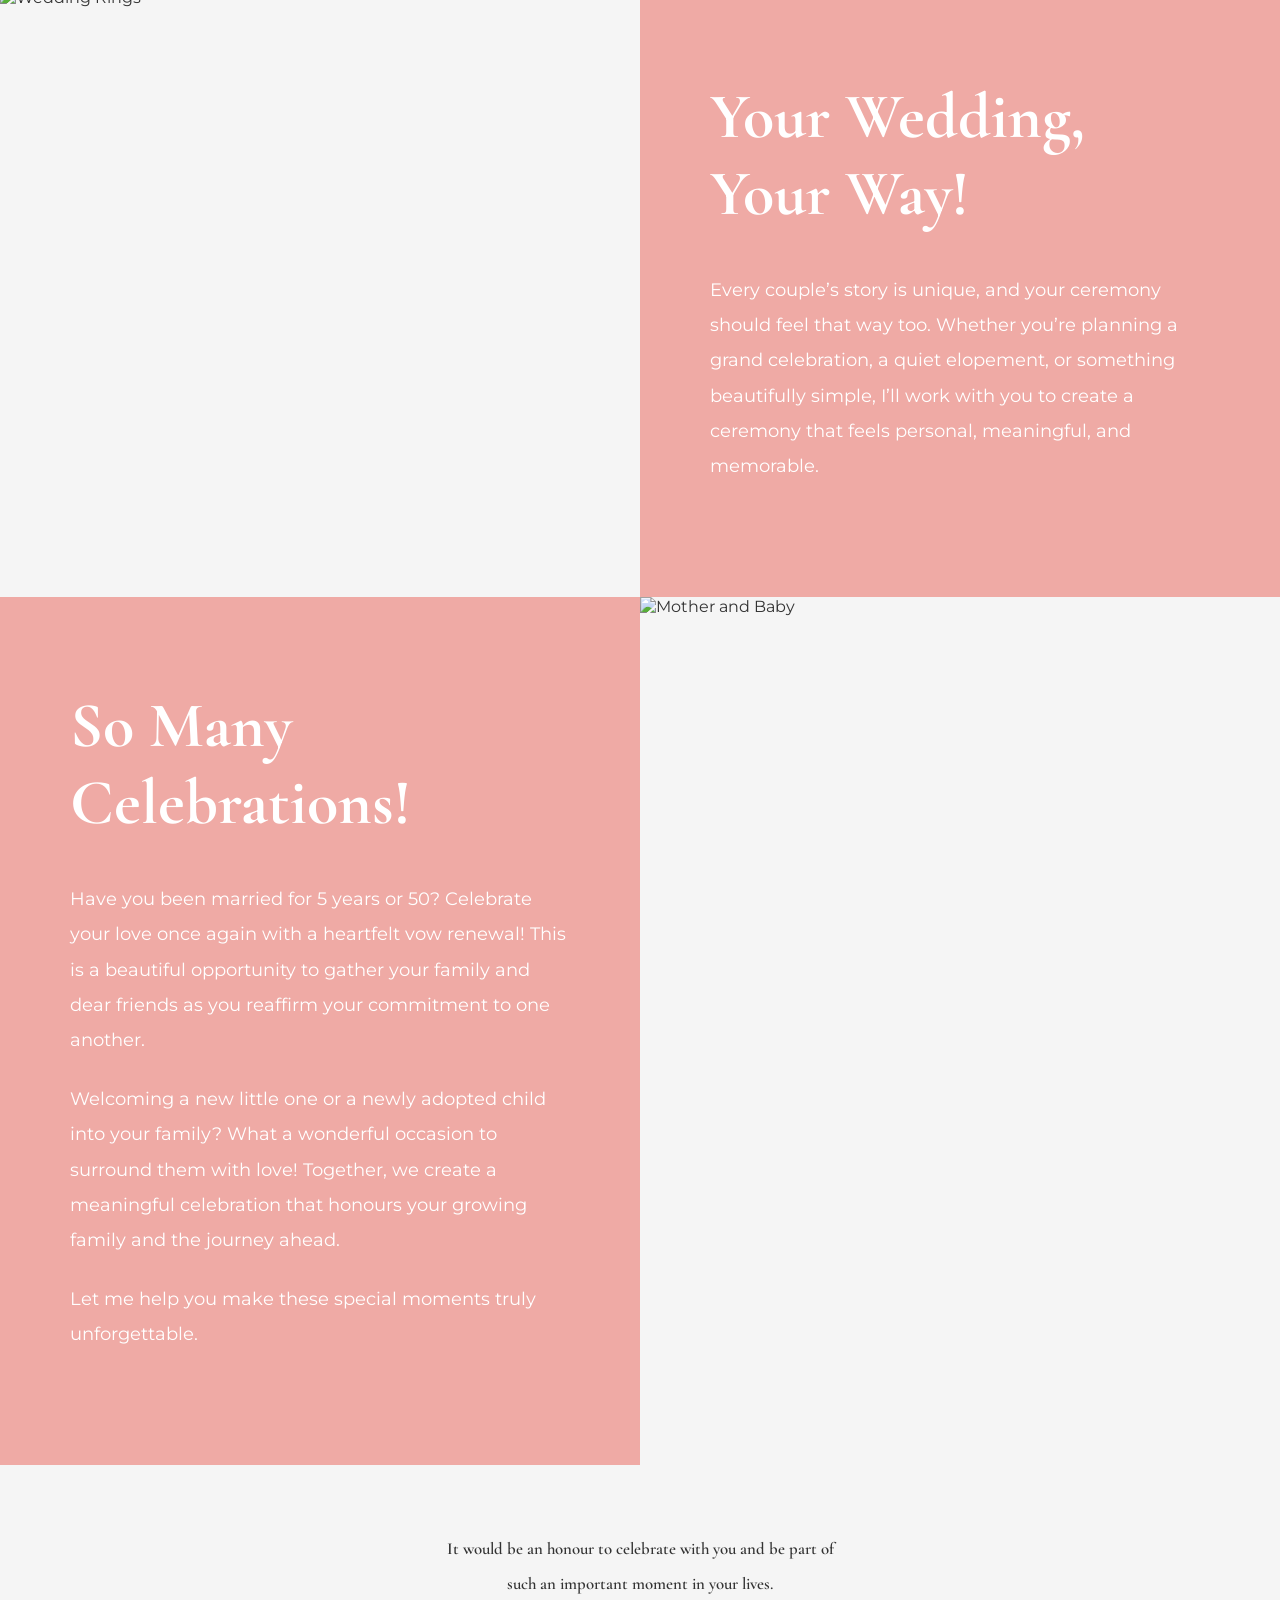
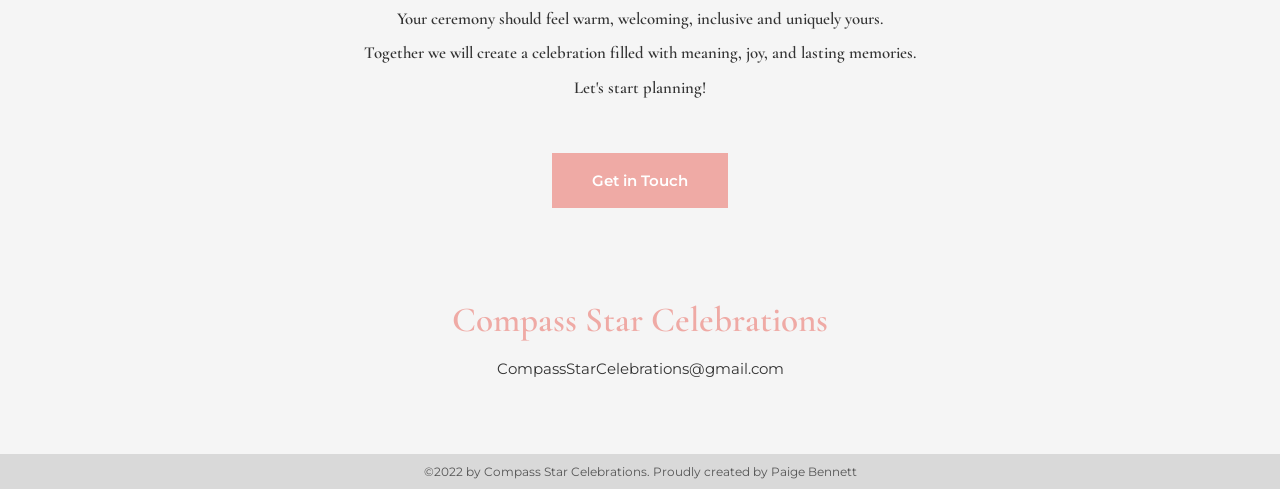
==== commit 00e97c84: "copilot - 5" ====
--- a/index.html
+++ b/index.html
@@ -30,7 +30,7 @@
 
     <link
         rel="stylesheet"
-        href="css/styles.css?v=5">
+        href="css/styles.css?v=6">
 
 </head>
 
@@ -432,7 +432,7 @@
         <div class="footer-bottom">
 
             ©2022 by Compass Star Celebrations.
-            Proudly created with Wix.com
+            Proudly created by Paige Bennett
 
         </div>
 
--- a/css/styles.css
+++ b/css/styles.css
@@ -1041,6 +1041,8 @@
 }
 
 .weddings-hero-content h2 {
+    font-family: 'Playfair Display', serif;
+
     font-size: 50px;
 
     font-weight: 400;
@@ -1053,6 +1055,8 @@
 }
 
 .weddings-hero-content p {
+    font-family: 'Playfair Display', serif;
+
     font-size: 18px;
 
     font-weight: 400;
@@ -1119,7 +1123,7 @@
 .ceremony-text-card {
     background: var(--color-card);
 
-    padding: 40px 48px;
+    padding: 40px 30px;
 
     text-align: left;
 
@@ -1138,9 +1142,11 @@
 }
 
 .ceremony-text-card p {
-    font-size: 1.03rem;
-
-    line-height: 1.7;
+    font-family: 'Playfair Display', serif;
+
+    font-size: 16px;
+
+    line-height: 28px;
 
     font-weight: 400;
 
@@ -1149,12 +1155,26 @@
     margin-bottom: 16px;
 }
 
+.ceremony-text-card p.ceremony-body {
+    font-size: 18px;
+
+    line-height: 31.5px;
+}
+
+.ceremony-text-card p strong {
+    font-weight: 600;
+}
+
 .ceremony-card-title {
-    font-size: 3rem;
-
-    line-height: 1.08;
-
-    font-weight: 600;
+    font-family: 'Playfair Display', serif;
+
+    font-size: 22px;
+
+    line-height: 31.02px;
+
+    font-weight: 400;
+
+    text-align: center;
 
     color: var(--color-text-medium);
 
@@ -1172,14 +1192,16 @@
 
 .ceremony-includes-list {
     list-style: disc;
-    margin: 0 0 16px 24px;
-    padding: 0;
+    margin: 0 0 16px 8px;
+    padding: 0 0 0 20px;
+
+    list-style-position: outside;
 }
 
 .ceremony-includes-list li {
-    font-family: var(--font-display);
-    font-size: 1.03rem;
-    line-height: 1.7;
+    font-family: 'Playfair Display', serif;
+    font-size: 16px;
+    line-height: 28px;
     font-weight: 400;
     color: var(--color-text-medium);
     margin-bottom: 4px;
@@ -1200,6 +1222,8 @@
 }
 
 .weddings-final-content p {
+    font-family: 'Playfair Display', serif;
+
     font-size: 2rem;
     line-height: 1.4;
 
@@ -1229,7 +1253,9 @@
     }
 
     .ceremony-text-card p {
-        font-size: 1.2rem;
+        font-size: 16px;
+
+        line-height: 28px;
     }
 }
 
@@ -1335,9 +1361,8 @@
 }
 
 .gallery-grid {
-    display: grid;
-    grid-template-columns: repeat(2, minmax(0, 1fr));
-    gap: 10px;
+    column-count: 4;
+    column-gap: 8px;
 
     width: 100%;
     max-width: none;
@@ -1348,6 +1373,8 @@
 .gallery-item {
     position: relative;
     overflow: hidden;
+    break-inside: avoid;
+    margin: 0 0 8px;
 }
 
 .gallery-item img {
@@ -1358,7 +1385,12 @@
 
 .gallery-hover-caption {
     position: absolute;
-    inset: 0;
+    top: 0;
+    right: 0;
+    bottom: 0;
+    left: 0;
+
+    z-index: 2;
     display: flex;
     flex-direction: column;
     justify-content: center;
@@ -1391,19 +1423,23 @@
     opacity: 1;
 }
 
+.gallery-item:focus-within .gallery-hover-caption {
+    opacity: 1;
+}
+
 /* RESPONSIVE */
 
-@media(max-width: 1200px) {
+@media(max-width: 1024px) {
     .gallery-grid {
-        gap: 10px;
+        column-count: 3;
     }
 }
 
 @media(max-width: 768px) {
 
     .gallery-grid {
-        grid-template-columns: repeat(2, minmax(0, 1fr));
-        gap: 8px;
+        column-count: 2;
+        column-gap: 8px;
     }
 
     .gallery-hero-content h2 {
@@ -1414,8 +1450,8 @@
 @media(max-width: 600px) {
 
     .gallery-grid {
-        grid-template-columns: 1fr;
-        gap: 6px;
+        column-count: 1;
+        column-gap: 0;
     }
 
     .gallery-hover-caption {
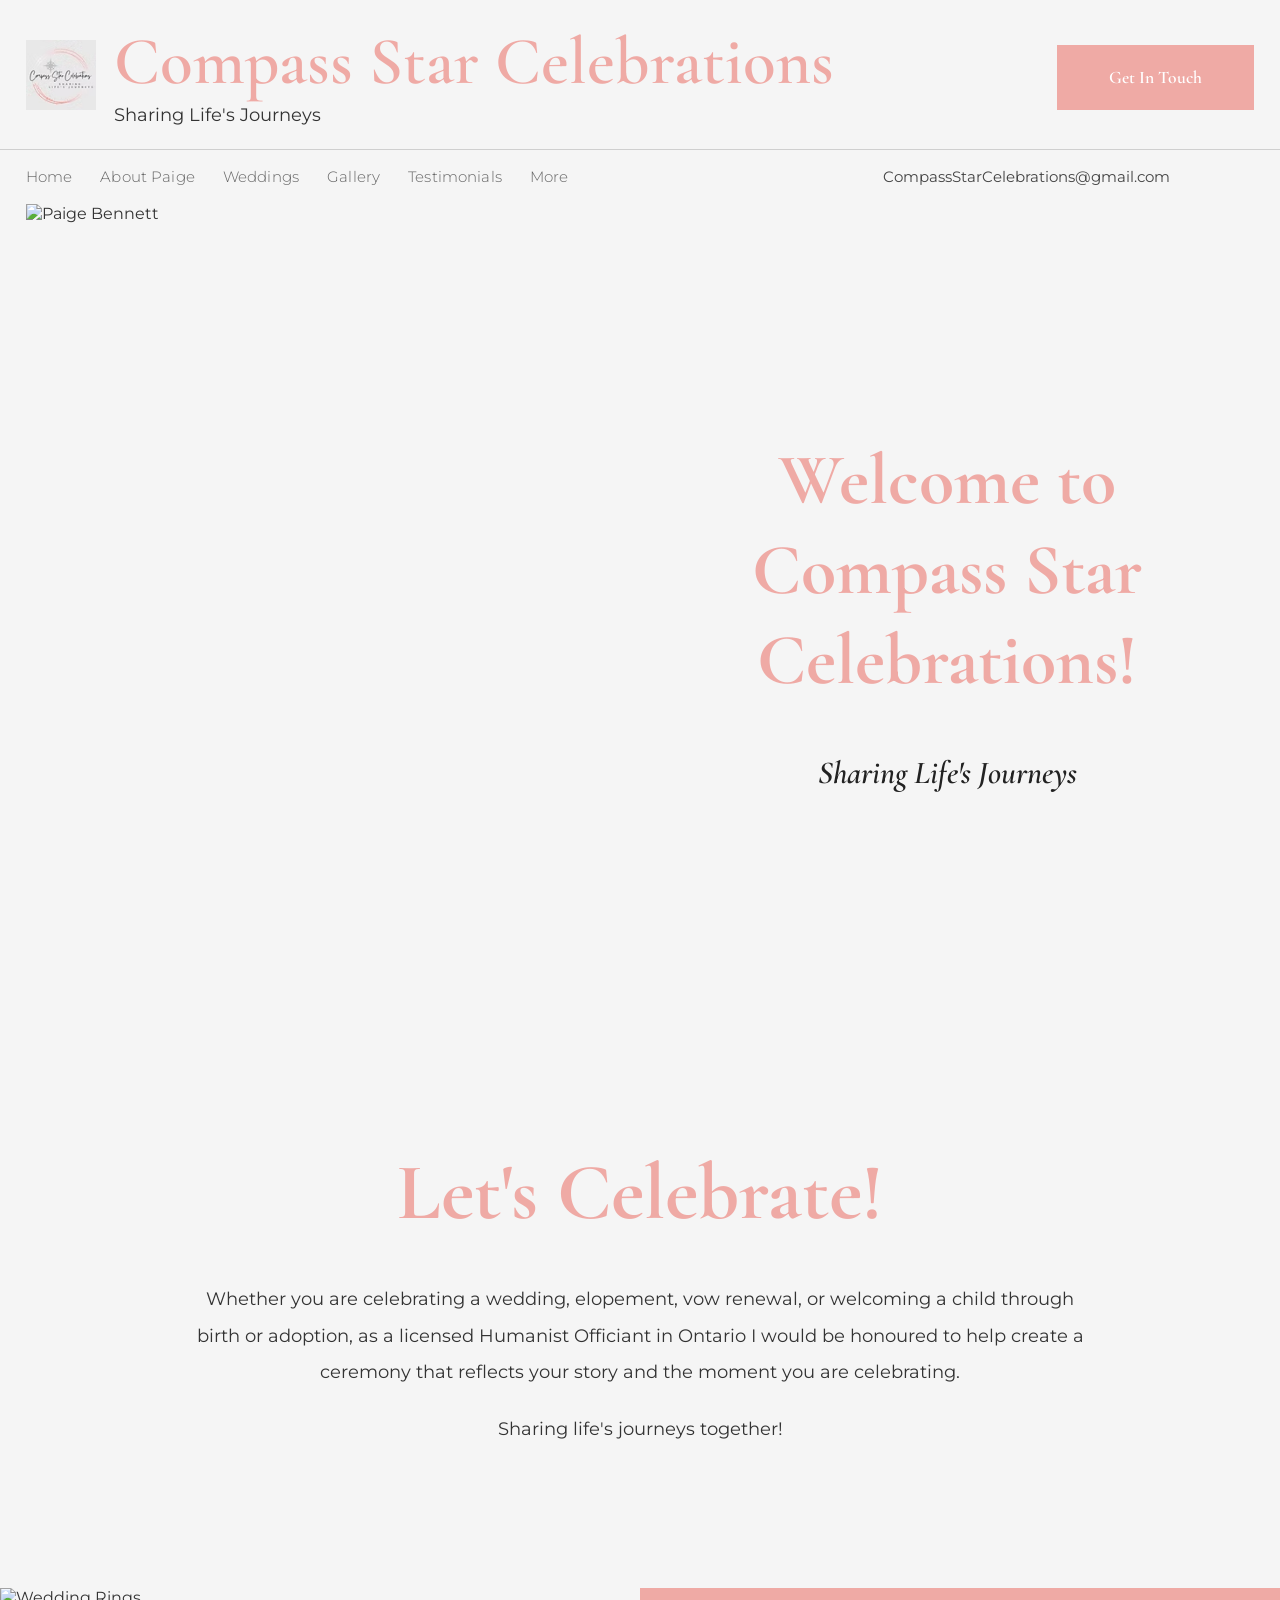
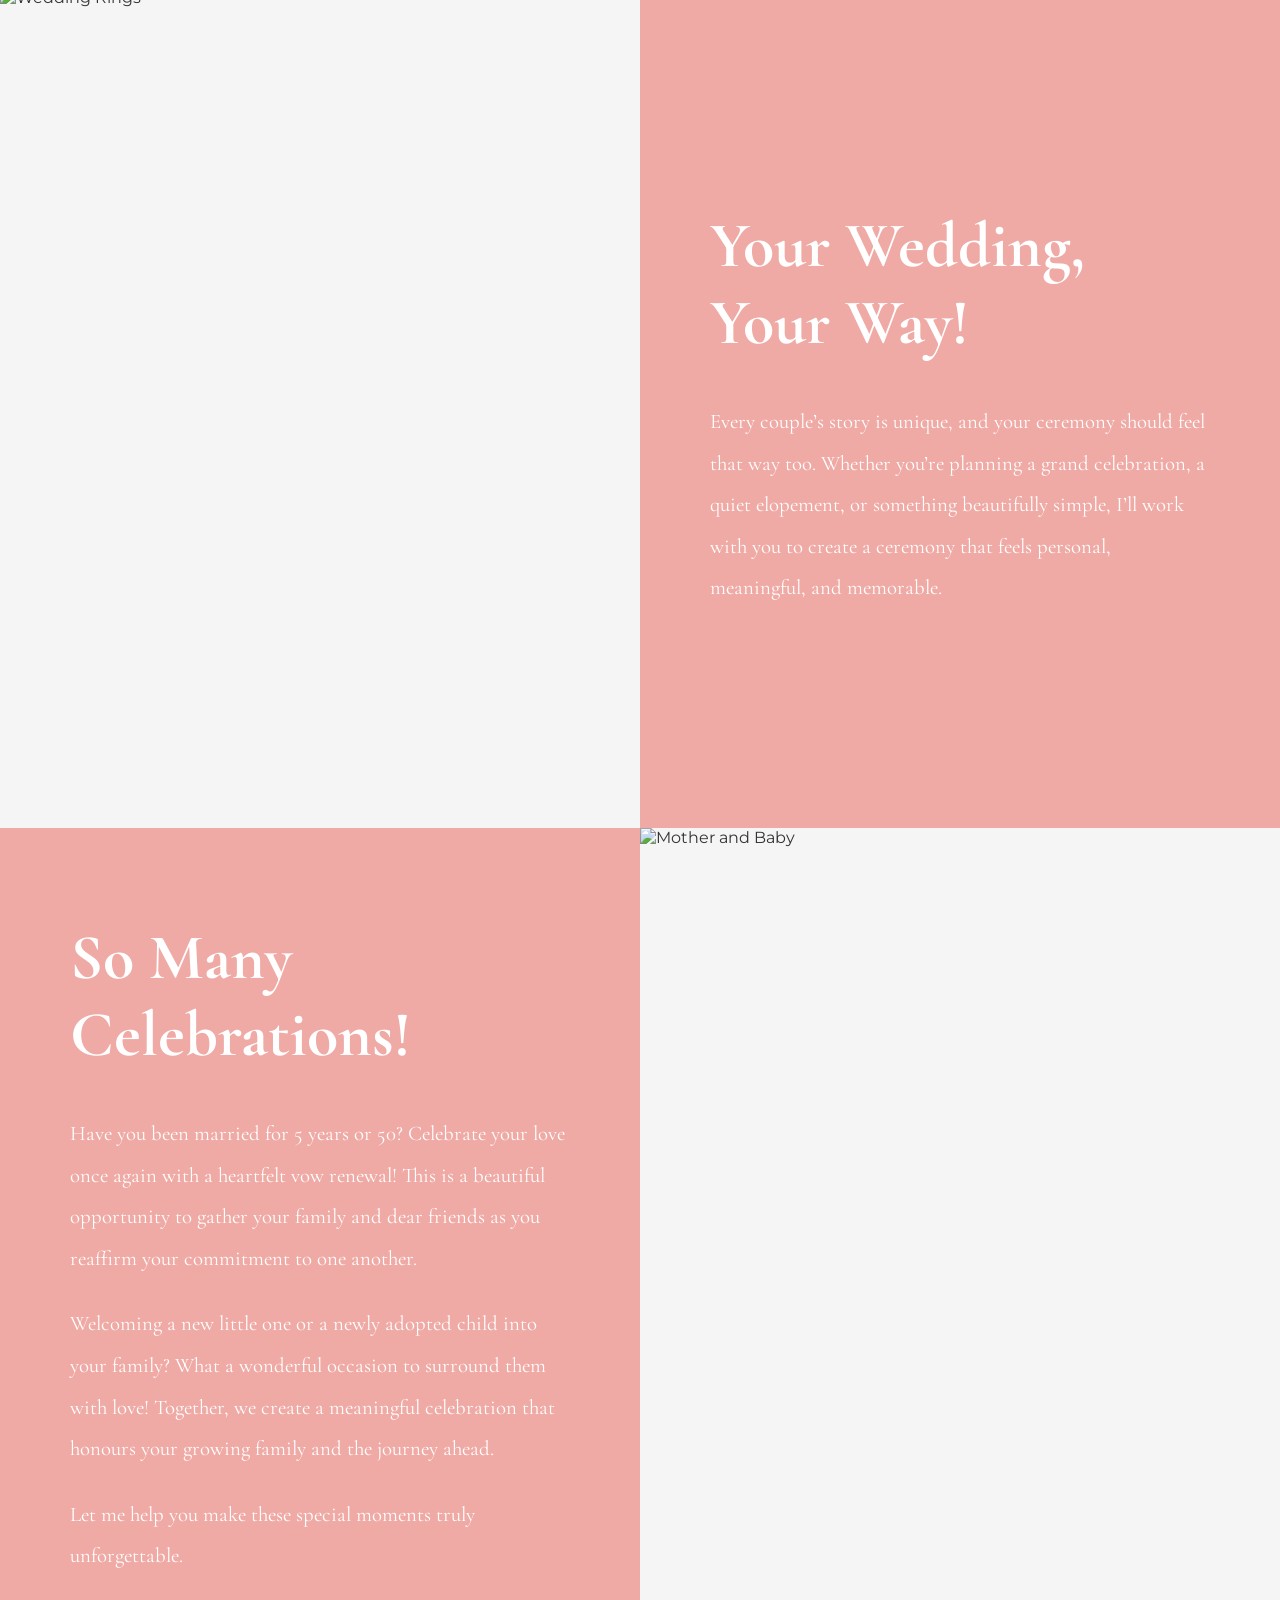
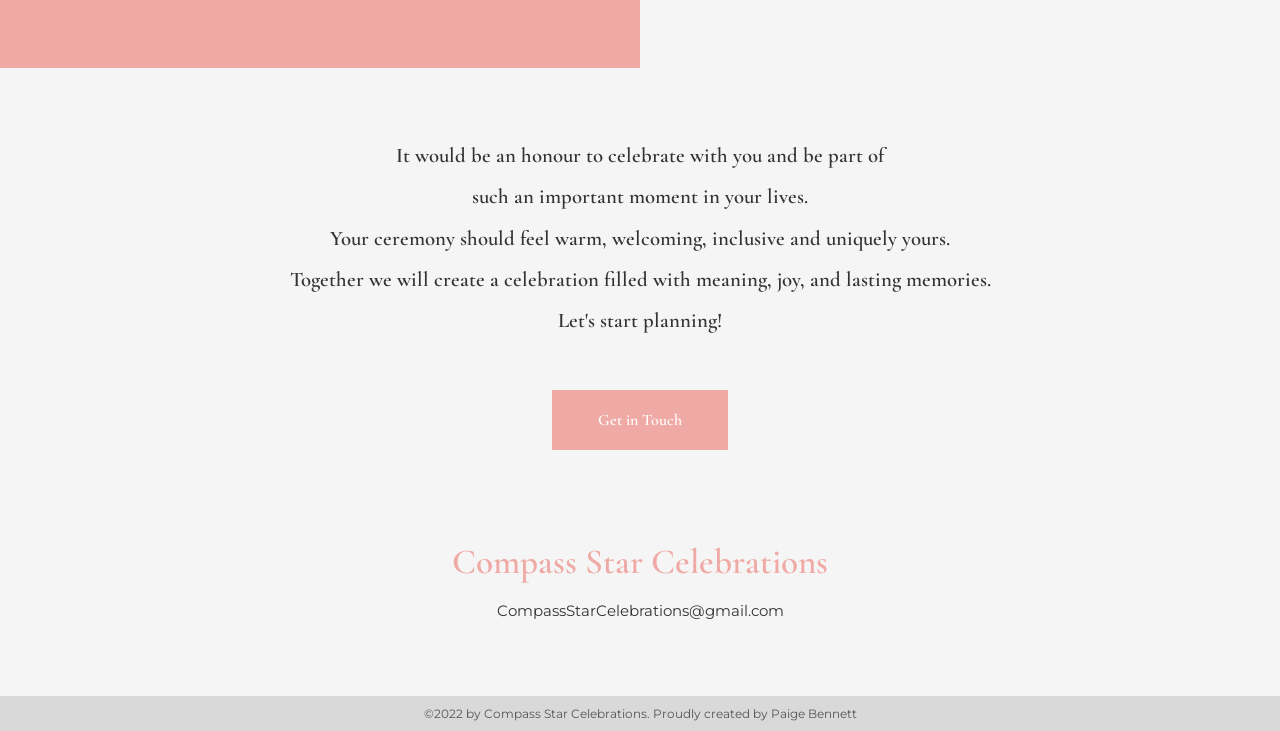
==== commit 97af947f: "home pages made" ====
--- a/index.html
+++ b/index.html
@@ -48,12 +48,18 @@
 
             <div class="brand-area">
 
-                <img
-                    src="images/hero/banner-hero.png"
-                    alt="Compass Star Celebrations Logo"
-                    class="logo-image">
+                <a href="index.html" class="brand-link" aria-label="Compass Star Celebrations home">
+
+                    <img
+                        src="images/hero/banner-hero.png"
+                        alt="Compass Star Celebrations Logo"
+                        class="logo-image">
+
+                </a>
 
                 <div class="brand-text">
+
+                    <a href="index.html" class="brand-link">
 
                     <h1>
                         Compass Star Celebrations
@@ -62,6 +68,8 @@
                     <p>
                         Sharing Life's Journeys
                     </p>
+
+                    </a>
 
                 </div>
 
@@ -291,7 +299,7 @@
         <div class="split-image">
 
             <img
-                src="https://static.wixstatic.com/media/5df0d41eba974ae1b40cd5f22514b919.jpg/v1/fill/w_816,h_1410,fp_0.50_0.50,q_85,usm_0.66_1.00_0.01,enc_avif,quality_auto/5df0d41eba974ae1b40cd5f22514b919.jpg"
+                src="https://static.wixstatic.com/media/5df0d41eba974ae1b40cd5f22514b919.jpg"
                 alt="Wedding Rings">
 
         </div>
--- a/css/styles.css
+++ b/css/styles.css
@@ -140,27 +140,40 @@
     color: var(--color-text);
 }
 
+.brand-link {
+    display: inline-block;
+    color: inherit;
+    text-decoration: none;
+}
+
+.brand-link:hover,
+.brand-link:focus-visible {
+    opacity: 0.92;
+}
+
 /* =========================
    BUTTON
 ========================= */
 
-.contact-btn {
+a.contact-btn {
     background: var(--color-brand);
 
     color: white;
 
+    font-family: var(--font-display);
+
     text-decoration: none;
 
-    padding: 20px 46px;
-
-    font-size: 1rem;
+    padding: 22px 52px;
+
+    font-size: 1.1rem;
 
     font-weight: 600;
 
     transition: 0.3s;
 }
 
-.contact-btn:hover {
+a.contact-btn:hover {
     opacity: 0.9;
 }
 
@@ -340,7 +353,7 @@
 
     grid-template-columns: 50% 50%;
 
-    align-items: start;
+    align-items: stretch;
 
     min-height: 820px;
 
@@ -353,7 +366,7 @@
 
 .hero-left {
     display: flex;
-    justify-content: center;
+    justify-content: flex-start;
 }
 
 .hero-image {
@@ -389,7 +402,7 @@
 
     line-height: 90px;
 
-    font-weight: 400;
+    font-weight: 700;
 
     color: var(--color-brand);
 
@@ -452,6 +465,8 @@
     display: grid;
 
     grid-template-columns: 1fr 1fr;
+
+    height: 840px;
 }
 
 .reverse {
@@ -491,15 +506,21 @@
 
     color: white;
 
-    margin-bottom: 40px;
+    margin: 0 0 40px;
 }
 
 .split-text p {
-    font-size: 1.1rem;
+    font-size: 1.3rem;
+
+    font-family: var(--font-display);
 
     line-height: 2;
 
-    margin-bottom: 24px;
+    margin: 0 0 24px;
+}
+
+.split-text p:last-child {
+    margin-bottom: 0;
 }
 
 /* =========================
@@ -517,7 +538,9 @@
 }
 
 .final-content p {
-    font-size: 1.05rem;
+    font-size: 1.3rem;
+
+    font-family: var(--font-display);
 
     font-weight: 600;
 
@@ -530,14 +553,14 @@
 
 /* BUTTON */
 
-.final-section .contact-btn {
+.final-section a.contact-btn {
     display: inline-block;
 
     margin-top: 45px;
 
-    padding: 18px 40px;
-
-    font-size: 0.95rem;
+    padding: 20px 46px;
+
+    font-size: 1rem;
 }
 
 /* =========================
@@ -739,7 +762,7 @@
 .about-main-section {
     display: grid;
 
-    grid-template-columns: 50% 50%;
+    grid-template-columns: 58% 42%;
 
     align-items: start;
 
@@ -755,9 +778,10 @@
 .about-main-image img {
     width: 100%;
 
-    height: 1400px;
-
-    object-fit: cover;
+    height: auto;
+
+    object-fit: contain;
+    object-position: center top;
 
     display: block;
 }
@@ -765,7 +789,7 @@
 /* RIGHT CONTENT */
 
 .about-main-content {
-    padding: 120px 70px 0 55px;
+    padding: 112px 64px 0 48px;
 }
 
 /* NAME */
@@ -827,7 +851,7 @@
     }
 
     .about-main-image img {
-        height: 1200px;
+        height: auto;
     }
 }
 
@@ -877,6 +901,8 @@
 
     .split-section {
         grid-template-columns: 1fr;
+
+        height: auto;
     }
 
     .split-text {
@@ -927,7 +953,7 @@
         font-size: 1rem;
     }
 
-    .contact-btn {
+    a.contact-btn {
         padding: 16px 30px;
     }
 
@@ -1009,7 +1035,7 @@
 /* HERO */
 
 .weddings-hero {
-    height: 520px;
+    height: 260px;
 
     background-image:
         linear-gradient(
@@ -1037,31 +1063,31 @@
 
     padding: 20px;
 
-    transform: translateY(-72px);
+    transform: translateY(-20px);
 }
 
 .weddings-hero-content h2 {
     font-family: 'Playfair Display', serif;
 
-    font-size: 50px;
+    font-size: 44px;
 
     font-weight: 400;
 
-    line-height: 67px;
+    line-height: 62px;
 
     color: white;
 
-    margin-bottom: 28px;
+    margin-bottom: 18px;
 }
 
 .weddings-hero-content p {
     font-family: 'Playfair Display', serif;
 
-    font-size: 18px;
+    font-size: 15px;
 
     font-weight: 400;
 
-    line-height: 31.5px;
+    line-height: 24px;
 
     font-style: italic;
 
@@ -1092,16 +1118,21 @@
 
 .ceremony-image-card {
     position: relative;
+    min-height: 400px;
 }
 
 .ceremony-image-card img {
     width: 100%;
 
     height: 100%;
-
-    object-fit: cover;
+    min-height: 0;
+
+    object-fit: contain;
+    object-position: center center;
 
     display: block;
+    position: absolute;
+    inset: 0;
 }
 
 /* OVERLAY */
@@ -1123,42 +1154,43 @@
 .ceremony-text-card {
     background: var(--color-card);
 
-    padding: 40px 30px;
+    padding: 40px 60px;
 
     text-align: left;
 
     display: flex;
     flex-direction: column;
-    justify-content: center;
+    align-items: flex-start;
+    justify-content: flex-start;
 }
 
 .ceremony-row:nth-child(3) .ceremony-text-card {
-    padding-top: 38px;
-    padding-bottom: 38px;
+    padding-top: 40px;
+    padding-bottom: 40px;
 }
 
 .ceremony-row:nth-child(3) .ceremony-image-card img {
-    height: 537px;
+    height: 100%;
 }
 
 .ceremony-text-card p {
     font-family: 'Playfair Display', serif;
 
-    font-size: 16px;
-
-    line-height: 28px;
+    font-size: 13px;
+
+    line-height: 22px;
 
     font-weight: 400;
 
     color: var(--color-text-medium);
 
-    margin-bottom: 16px;
+    margin-bottom: 10px;
 }
 
 .ceremony-text-card p.ceremony-body {
-    font-size: 18px;
-
-    line-height: 31.5px;
+    font-size: 14px;
+
+    line-height: 24px;
 }
 
 .ceremony-text-card p strong {
@@ -1174,7 +1206,7 @@
 
     font-weight: 400;
 
-    text-align: center;
+    text-align: left;
 
     color: var(--color-text-medium);
 
@@ -1192,19 +1224,21 @@
 
 .ceremony-includes-list {
     list-style: disc;
-    margin: 0 0 16px 8px;
-    padding: 0 0 0 20px;
+    margin: 0 0 10px 20px;
+    padding: 0;
 
     list-style-position: outside;
+    text-align: left;
 }
 
 .ceremony-includes-list li {
     font-family: 'Playfair Display', serif;
-    font-size: 16px;
-    line-height: 28px;
+    font-size: 13px;
+    line-height: 22px;
     font-weight: 400;
     color: var(--color-text-medium);
-    margin-bottom: 4px;
+    margin-bottom: 2px;
+    text-align: left;
 }
 
 /* ========================================
@@ -1244,8 +1278,12 @@
 
 @media(max-width: 1200px) {
 
+    .weddings-hero {
+        height: 300px;
+    }
+
     .weddings-hero-content h2 {
-        font-size: 3rem;
+        font-size: 2.8rem;
     }
 
     .ceremony-image-overlay h3 {
@@ -1253,9 +1291,9 @@
     }
 
     .ceremony-text-card p {
-        font-size: 16px;
-
-        line-height: 28px;
+        font-size: 13px;
+
+        line-height: 22px;
     }
 }
 
@@ -1268,11 +1306,11 @@
     }
 
     .ceremony-image-card img {
-        height: 420px;
+        height: 360px;
     }
 
     .ceremony-image-card {
-        min-height: 420px;
+        min-height: 360px;
     }
 
     .ceremony-text-card {
@@ -1280,7 +1318,7 @@
     }
 
     .weddings-hero {
-        height: 620px;
+        height: 300px;
     }
 
     .weddings-hero-content h2 {
@@ -1361,8 +1399,11 @@
 }
 
 .gallery-grid {
-    column-count: 4;
-    column-gap: 8px;
+    display: grid;
+    grid-template-columns: repeat(4, minmax(0, 1fr));
+    grid-auto-rows: 8px;
+    grid-auto-flow: row;
+    gap: 8px;
 
     width: 100%;
     max-width: none;
@@ -1371,10 +1412,10 @@
 }
 
 .gallery-item {
+    display: block;
     position: relative;
     overflow: hidden;
-    break-inside: avoid;
-    margin: 0 0 8px;
+    margin: 0;
 }
 
 .gallery-item img {
@@ -1431,15 +1472,15 @@
 
 @media(max-width: 1024px) {
     .gallery-grid {
-        column-count: 3;
-    }
-}
-
-@media(max-width: 768px) {
+        grid-template-columns: repeat(3, minmax(0, 1fr));
+    }
+}
+
+@media(max-width: 900px) {
 
     .gallery-grid {
-        column-count: 2;
-        column-gap: 8px;
+        grid-template-columns: repeat(2, minmax(0, 1fr));
+        gap: 8px;
     }
 
     .gallery-hero-content h2 {
@@ -1447,11 +1488,12 @@
     }
 }
 
-@media(max-width: 600px) {
+@media(max-width: 640px) {
 
     .gallery-grid {
-        column-count: 1;
-        column-gap: 0;
+        grid-template-columns: 1fr;
+        gap: 6px;
+        grid-auto-rows: auto;
     }
 
     .gallery-hover-caption {
@@ -1652,9 +1694,10 @@
 .testimonial-banner img {
     width: 100%;
 
-    height: 520px;
+    height: 300px;
 
     object-fit: cover;
+    object-position: center 42%;
 
     display: block;
 }
@@ -1662,14 +1705,14 @@
 .testimonial-banner h2 {
     position: absolute;
     left: 50%;
-    top: 50%;
+    top: 42%;
     transform: translate(-50%, -50%);
-    font-size: 4.2rem;
+    font-size: 3rem;
     font-weight: 500;
     color: #ffffff;
     margin: 0;
     line-height: 1;
-    text-shadow: 0 2px 14px rgba(0, 0, 0, 0.3);
+    text-shadow: 0 2px 10px rgba(0, 0, 0, 0.28);
 }
 
 /* MAIN SECTION */
@@ -1733,7 +1776,7 @@
 .testimonial-content {
     text-align: center;
 
-    padding-right: 40px;
+    padding-right: 110px;
 }
 
 .testimonial-content p {
@@ -1844,6 +1887,10 @@
 
     .testimonial-slide {
         gap: 50px;
+    }
+
+    .testimonial-content {
+        padding-right: 80px;
     }
 
     .testimonial-content p {
@@ -2084,75 +2131,85 @@
 ========================= */
 
 .humanist-section {
-    padding: 70px 0;
+    padding: 30px 0 0;
     background: var(--color-surface);
 }
 
 .humanist-container {
-    width: 92%;
-    max-width: 1600px;
-    margin: 0 auto;
-    display: flex;
+    width: 100%;
+    max-width: none;
+    margin: 0;
+    display: grid;
+    grid-template-columns: 50% 50%;
     gap: 0;
-    align-items: flex-start;
+    align-items: stretch;
 }
 
 .humanist-left {
-    width: 46%;
+    width: auto;
+    max-width: none;
+    margin: 0;
+    padding: 0 26px 0 clamp(86px, 10vw, 150px);
 }
 
 .humanist-right {
-    width: 54%;
+    display: block;
+    width: auto;
 }
 
 .humanist-right img {
     width: 100%;
+    height: 100%;
     display: block;
     object-fit: cover;
+    object-position: center;
 }
 
 .humanist-left h2 {
-    font-size: 50px;
-    line-height: 67px;
+    font-size: 52px;
+    line-height: 1.04;
     font-weight: 400;
     color: var(--color-brand-dark);
-    margin-bottom: 20px;
+    margin-bottom: 14px;
+    max-width: 420px;
 }
 
 .humanist-source {
     font-family: var(--font-display);
 
-    font-size: 20px;
-
-    line-height: 33.4px;
-
-    margin-bottom: 50px;
+    font-size: 13px;
+
+    line-height: 1.3;
+
+    margin-bottom: 20px;
     color: var(--color-text-medium);
+    max-width: 300px;
 }
 
 .fact-item {
     display: flex;
     align-items: flex-start;
-    gap: 22px;
-    margin-bottom: 42px;
+    gap: 12px;
+    margin-bottom: 18px;
 }
 
 .fact-star {
     color: var(--color-brand-soft);
-    font-size: 30px;
+    font-size: 27px;
     line-height: 1;
-    margin-top: -6px;
+    margin-top: -3px;
     flex-shrink: 0;
 }
 
 .fact-item p {
     font-family: var(--font-display);
 
-    font-size: 18px;
-
-    line-height: 31.5px;
+    font-size: 12.8px;
+
+    line-height: 1.33;
 
     color: var(--color-text);
+    max-width: 300px;
 }
 
 /* =========================
@@ -2162,16 +2219,19 @@
 @media (max-width: 1100px) {
 
     .humanist-container {
+        display: flex;
         flex-direction: column;
     }
 
     .humanist-left,
     .humanist-right {
         width: 100%;
+        padding: 0 4%;
     }
 
     .humanist-left h2 {
-        font-size: 48px;
+        font-size: 50px;
+        line-height: 1.08;
     }
 
 }
@@ -2179,25 +2239,32 @@
 @media (max-width: 768px) {
 
     .humanist-section {
-        padding: 40px 0;
+        padding: 36px 0 46px;
     }
 
     .humanist-left h2 {
-        font-size: 38px;
+        font-size: 40px;
+        line-height: 1.1;
+    }
+
+    .humanist-source {
+        font-size: 14px;
+        line-height: 1.35;
     }
 
     .fact-item {
-        gap: 16px;
-        margin-bottom: 30px;
+        gap: 12px;
+        margin-bottom: 16px;
     }
 
     .fact-star {
-        font-size: 28px;
+        font-size: 24px;
+        margin-top: -2px;
     }
 
     .fact-item p {
         font-size: 14px;
-        line-height: 1.7;
+        line-height: 1.4;
     }
 
 }
@@ -2209,11 +2276,12 @@
 .faq-title-section {
     text-align: center;
 
-    padding: 60px 0 40px;
+    padding: 46px 0 24px;
 }
 
 .faq-title-section h2 {
-    font-size: 3.8rem;
+    font-size: 50px;
+    line-height: 67px;
 
     font-weight: 500;
 
@@ -2228,6 +2296,11 @@
     grid-template-columns: 1fr 1fr;
 }
 
+.faq-grid-section > :nth-child(1),
+.faq-grid-section > :nth-child(2) {
+    height: 700px;
+}
+
 /* IMAGES */
 
 .faq-image img {
@@ -2236,6 +2309,7 @@
     height: 100%;
 
     object-fit: cover;
+    object-position: center center;
 
     display: block;
 }
@@ -2251,35 +2325,42 @@
 
     align-items: center;
 
-    padding: 80px;
+    padding: 24px 40px;
+}
+
+.faq-grid-section > .faq-text-box:nth-child(3) {
+    justify-content: center;
+    padding: 24px 40px;
 }
 
 /* CONTENT */
 
 .faq-content {
-    max-width: 420px;
+    max-width: 270px;
+    text-align: left;
 }
 
 .faq-content h3 {
-    font-size: 2.3rem;
+    font-size: 20px;
+    line-height: 27.5px;
 
     color: white;
 
-    margin-bottom: 28px;
+    margin-bottom: 12px;
 }
 
 .faq-content p {
-    font-size: 1rem;
-
-    line-height: 2;
+    font-size: 0.68rem;
+
+    line-height: 1.5;
 
     color: white;
 
-    margin-bottom: 22px;
+    margin-bottom: 10px;
 }
 
 .faq-content ul {
-    margin: 0 0 22px 24px;
+    margin: 0 0 10px 16px;
 
     padding: 0;
 
@@ -2287,11 +2368,11 @@
 }
 
 .faq-content li {
-    font-size: 1rem;
-
-    line-height: 2;
-
-    margin-bottom: 8px;
+    font-size: 0.68rem;
+
+    line-height: 1.5;
+
+    margin-bottom: 5px;
 }
 
 /* LINK */
@@ -2322,6 +2403,11 @@
         grid-template-columns: 1fr;
     }
 
+    .faq-grid-section > :nth-child(1),
+    .faq-grid-section > :nth-child(2) {
+        height: auto;
+    }
+
     .faq-text-box {
         padding: 60px 35px;
     }
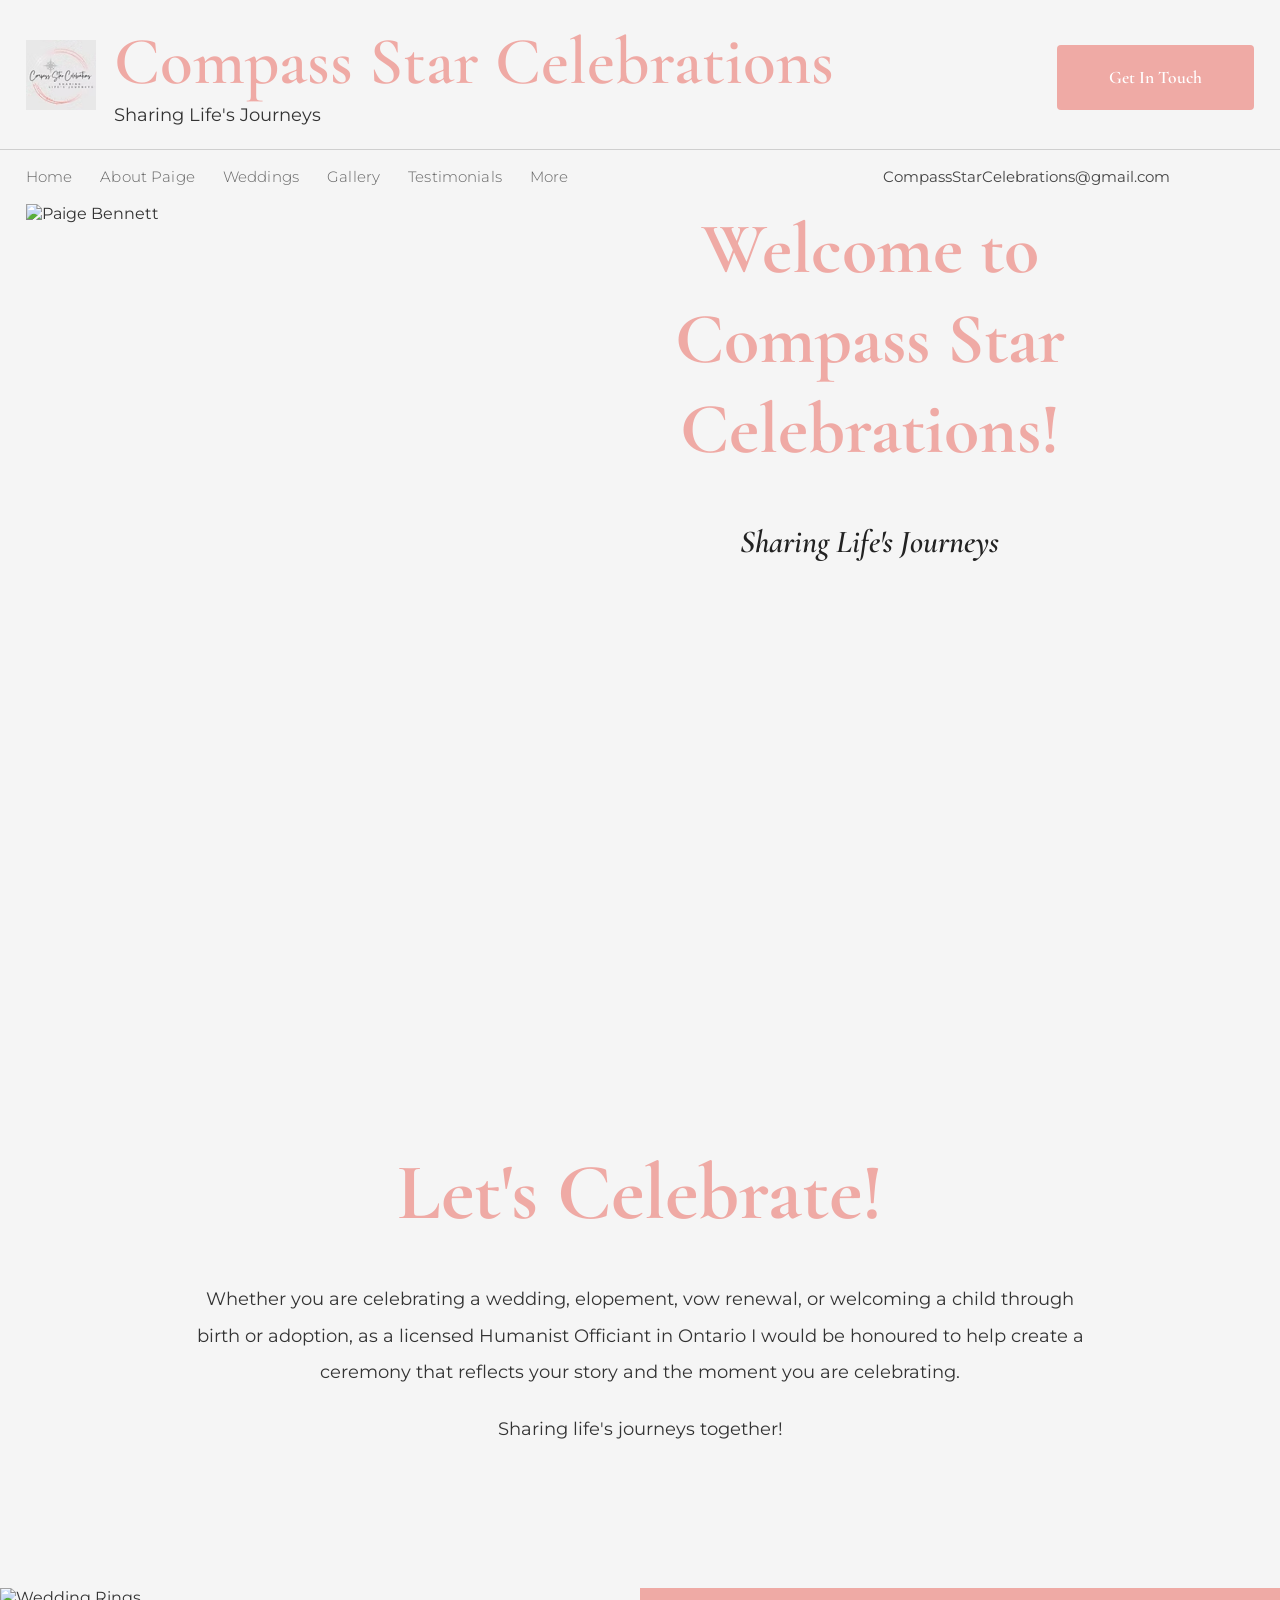
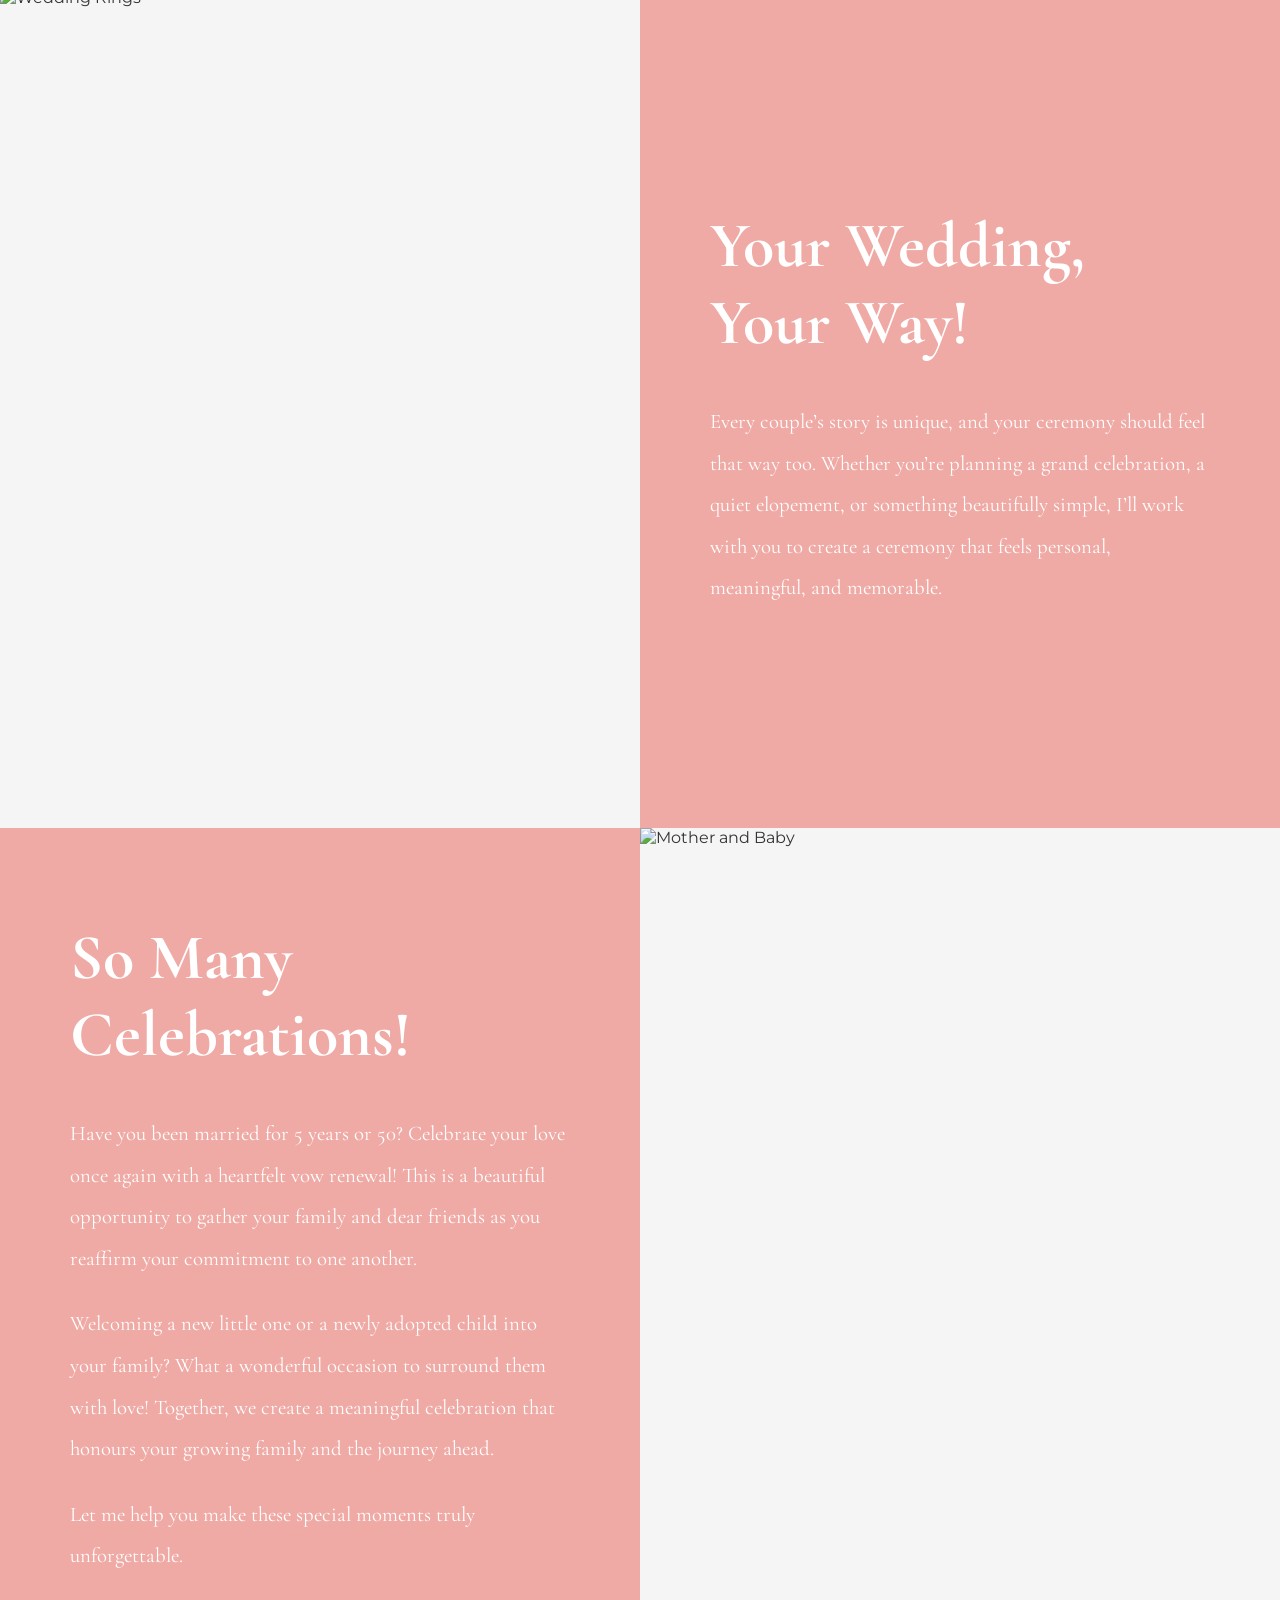
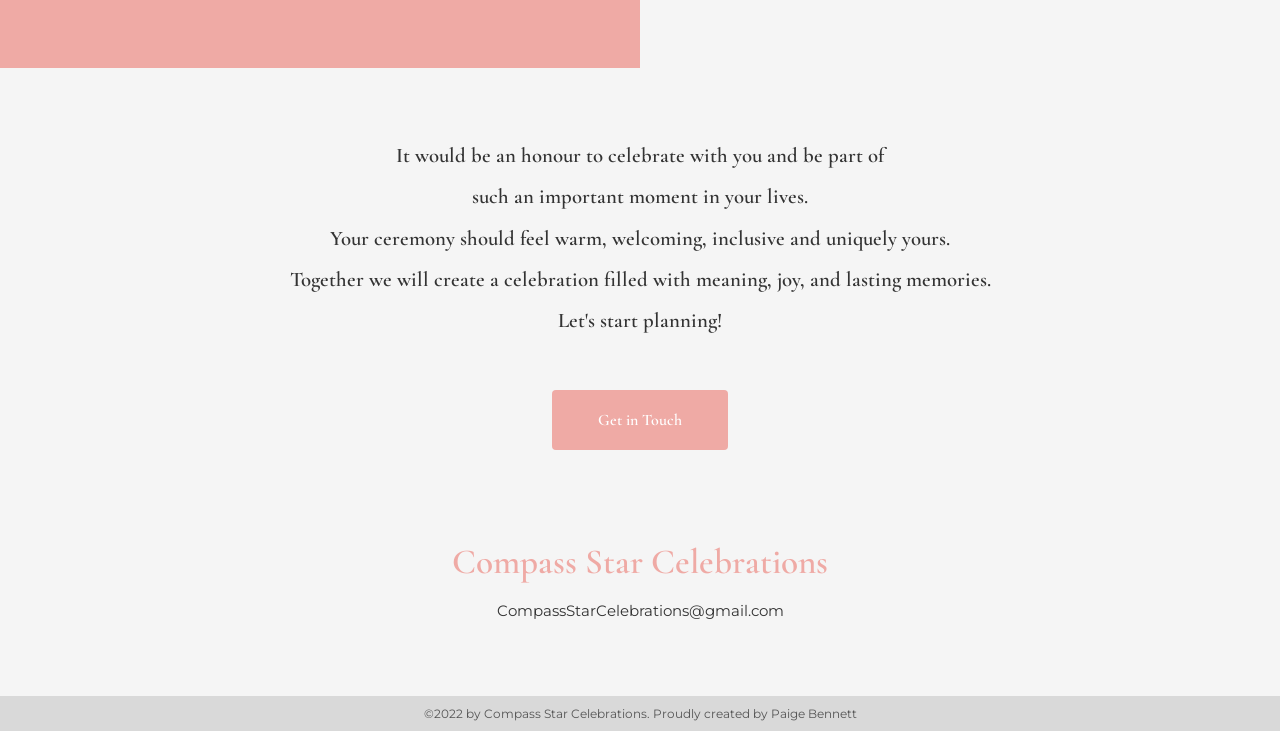
==== commit 33cbf937: "Final changes for Favicon, hover tab and SEO" ====
--- a/index.html
+++ b/index.html
@@ -12,7 +12,10 @@
     <title>
         Compass Star Celebrations | Inclusive Wedding Officiant
     </title>
-
+    <meta name="description" content="Compass Star Celebrations - Whether you are celebrating a wedding, elopement, vow renewal, or welcoming a child through birth or adoption, as a licensed Humanist Officiant in Ontario I would be honoured to help create a ceremony that reflects your story and the moment you are celebrating. Sharing life’s journeys together!">
+
+    <!-- FAVICON -->
+    <link rel="icon" type="image/png" href="images/logos/favicon.png">
     <!-- GOOGLE FONTS -->
 
     <link rel="preconnect" href="https://fonts.googleapis.com">
@@ -32,6 +35,15 @@
         rel="stylesheet"
         href="css/styles.css?v=6">
 
+        <script type="application/ld+json">
+        {
+            "@context": "https://schema.org",
+            "@type": "LocalBusiness",
+            "name": "Compass Star Celebrations",
+            "url": "https://www.compassstarcelebrations.com",
+            "areaServed": "Ontario"
+        }
+        </script>
 </head>
 
 <body>
--- a/css/styles.css
+++ b/css/styles.css
@@ -1,3 +1,34 @@
+/* Overlay style for testimonials title */
+.testimonials-title-overlay {
+    position: absolute;
+    top: 50%;
+    left: 50%;
+    transform: translate(-50%, -50%);
+    width: 100%;
+    z-index: 2;
+    margin: 0;
+    padding: 0 10px;
+    text-shadow: 0 2px 12px rgba(0,0,0,0.18);
+    color: #fff !important;
+}
+/* Testimonials Title Style (matches home page) */
+.testimonials-title {
+    font-size: 4.2rem;
+    line-height: 0.95;
+    font-weight: 600;
+    color: var(--color-brand);
+    font-family: var(--font-display);
+    text-align: center;
+    margin: 0 0 32px 0;
+}
+.weddings-final-content .weddings-final-medium {
+    font-size: 1.25rem;
+    font-weight: 500;
+    margin-bottom: 14px;
+    color: var(--color-text-medium);
+    font-family: 'Playfair Display', serif;
+    text-align: center;
+}
 /* =========================
    RESET
 ========================= */
@@ -155,25 +186,27 @@
    BUTTON
 ========================= */
 
-a.contact-btn {
+
+a.contact-btn,
+button.contact-btn,
+.contact-btn {
     background: var(--color-brand);
-
     color: white;
-
     font-family: var(--font-display);
-
     text-decoration: none;
-
     padding: 22px 52px;
-
     font-size: 1.1rem;
-
     font-weight: 600;
-
+    border: none;
+    border-radius: 4px;
+    cursor: pointer;
     transition: 0.3s;
-}
-
-a.contact-btn:hover {
+    display: inline-block;
+}
+
+a.contact-btn:hover,
+button.contact-btn:hover,
+.contact-btn:hover {
     opacity: 0.9;
 }
 
@@ -384,8 +417,8 @@
 
 .hero-right {
     display: flex;
-    justify-content: center;
-    align-items: center;
+    align-items: stretch;
+    justify-content: stretch;
 }
 
 .hero-content {
@@ -768,20 +801,29 @@
 
     padding-top: 35px;
 
-    max-width: 1700px;
+    width: 96%;
+
+    max-width: 1450px;
 
     margin: auto;
 }
 
 /* LEFT IMAGE */
 
+.about-main-image {
+    display: flex;
+    justify-content: flex-start;
+}
+
 .about-main-image img {
-    width: 100%;
+    width: 90%;
+
+    max-width: 860px;
 
     height: auto;
 
     object-fit: contain;
-    object-position: center top;
+    object-position: left top;
 
     display: block;
 }
@@ -851,6 +893,10 @@
     }
 
     .about-main-image img {
+        width: 100%;
+
+        max-width: none;
+
         height: auto;
     }
 }
@@ -1067,9 +1113,9 @@
 }
 
 .weddings-hero-content h2 {
-    font-family: 'Playfair Display', serif;
-
-    font-size: 44px;
+    font-family: var(--font-display);
+
+    font-size: 46px;
 
     font-weight: 400;
 
@@ -1080,14 +1126,22 @@
     margin-bottom: 18px;
 }
 
+.weddings-hero-subtitle {
+    display: block;
+
+    font-size: 30px;
+
+    line-height: 1.2;
+}
+
 .weddings-hero-content p {
-    font-family: 'Playfair Display', serif;
-
-    font-size: 15px;
+    font-family: var(--font-display);
+
+    font-size: 22px;
 
     font-weight: 400;
 
-    line-height: 24px;
+    line-height: 1.35;
 
     font-style: italic;
 
@@ -1112,6 +1166,8 @@
     grid-template-columns: repeat(2, 1fr);
 
     align-items: stretch;
+
+    min-height: 680px;
 }
 
 /* IMAGE CARD */
@@ -1127,7 +1183,7 @@
     height: 100%;
     min-height: 0;
 
-    object-fit: contain;
+    object-fit: cover;
     object-position: center center;
 
     display: block;
@@ -1161,7 +1217,7 @@
     display: flex;
     flex-direction: column;
     align-items: flex-start;
-    justify-content: flex-start;
+    justify-content: center;
 }
 
 .ceremony-row:nth-child(3) .ceremony-text-card {
@@ -1176,9 +1232,9 @@
 .ceremony-text-card p {
     font-family: 'Playfair Display', serif;
 
-    font-size: 13px;
-
-    line-height: 22px;
+    font-size: 14px;
+
+    line-height: 24px;
 
     font-weight: 400;
 
@@ -1188,9 +1244,9 @@
 }
 
 .ceremony-text-card p.ceremony-body {
-    font-size: 14px;
-
-    line-height: 24px;
+    font-size: 15px;
+
+    line-height: 26px;
 }
 
 .ceremony-text-card p strong {
@@ -1200,9 +1256,9 @@
 .ceremony-card-title {
     font-family: 'Playfair Display', serif;
 
-    font-size: 22px;
-
-    line-height: 31.02px;
+    font-size: 24px;
+
+    line-height: 34px;
 
     font-weight: 400;
 
@@ -1233,8 +1289,8 @@
 
 .ceremony-includes-list li {
     font-family: 'Playfair Display', serif;
-    font-size: 13px;
-    line-height: 22px;
+    font-size: 14px;
+    line-height: 24px;
     font-weight: 400;
     color: var(--color-text-medium);
     margin-bottom: 2px;
@@ -1268,6 +1324,12 @@
     margin-bottom: 18px;
 }
 
+.weddings-final-content .weddings-final-small {
+    font-size: 0.85rem;
+    font-weight: 400;
+    margin-bottom: 10px;
+}
+
 .weddings-final-content p:last-of-type {
     margin-bottom: 56px;
 }
@@ -1286,6 +1348,10 @@
         font-size: 2.8rem;
     }
 
+    .weddings-hero-subtitle {
+        font-size: 2rem;
+    }
+
     .ceremony-image-overlay h3 {
         font-size: 2.8rem;
     }
@@ -1303,6 +1369,8 @@
 
     .ceremony-row {
         grid-template-columns: 1fr;
+
+        min-height: auto;
     }
 
     .ceremony-image-card img {
@@ -1325,8 +1393,12 @@
         font-size: 4rem;
     }
 
+    .weddings-hero-subtitle {
+        font-size: 2.6rem;
+    }
+
     .weddings-hero-content p {
-        font-size: 1.4rem;
+        font-size: 1.8rem;
     }
 }
 
@@ -1342,8 +1414,12 @@
         font-size: 2.8rem;
     }
 
+    .weddings-hero-subtitle {
+        font-size: 2rem;
+    }
+
     .weddings-hero-content p {
-        font-size: 1.1rem;
+        font-size: 1.5rem;
     }
 
     .ceremony-image-overlay h3 {
@@ -2154,12 +2230,46 @@
 
 .humanist-right {
     display: block;
-    width: auto;
-}
-
-.humanist-right img {
-    width: 100%;
-    height: 100%;
+    .humanist-container {
+        display: flex;
+        flex-direction: row;
+        align-items: stretch;
+        width: 100%;
+        min-height: 600px;
+    }
+
+    .humanist-left {
+        flex: 1 1 0;
+        max-width: none;
+        margin: 0;
+        padding: 0 26px 0 clamp(86px, 10vw, 150px);
+        display: flex;
+        flex-direction: column;
+        justify-content: center;
+    }
+
+    .humanist-right {
+        flex: 1 1 0;
+        display: flex;
+        align-items: center;
+        justify-content: center;
+    }
+
+    .humanist-right img {
+        width: 80%;
+        height: 320px;
+        max-width: 400px;
+        max-height: 320px;
+        object-fit: cover;
+        object-position: center;
+    }
+
+    .fact-item {
+        display: flex;
+        align-items: flex-start;
+        gap: 12px;
+        margin-bottom: 38px;
+    }
     display: block;
     object-fit: cover;
     object-position: center;
@@ -2203,13 +2313,11 @@
 
 .fact-item p {
     font-family: var(--font-display);
-
-    font-size: 12.8px;
-
-    line-height: 1.33;
-
+    font-size: 1.75rem;
+    line-height: 2.1;
     color: var(--color-text);
-    max-width: 300px;
+    max-width: 800px;
+    margin-bottom: 18px;
 }
 
 /* =========================
@@ -2336,8 +2444,12 @@
 /* CONTENT */
 
 .faq-content {
-    max-width: 270px;
+    max-width: 700px;
     text-align: left;
+    width: 100%;
+    display: block;
+    box-sizing: border-box;
+    padding: 32px 36px;
 }
 
 .faq-content h3 {
@@ -2350,13 +2462,11 @@
 }
 
 .faq-content p {
-    font-size: 0.68rem;
-
+    font-size: 1rem;
     line-height: 1.5;
-
     color: white;
-
-    margin-bottom: 10px;
+    margin-bottom: 14px;
+    word-break: break-word;
 }
 
 .faq-content ul {
@@ -2368,11 +2478,9 @@
 }
 
 .faq-content li {
-    font-size: 0.68rem;
-
-    line-height: 1.5;
-
-    margin-bottom: 5px;
+    font-size: 0.95rem;
+    line-height: 1.4;
+    margin-bottom: 6px;
 }
 
 /* LINK */
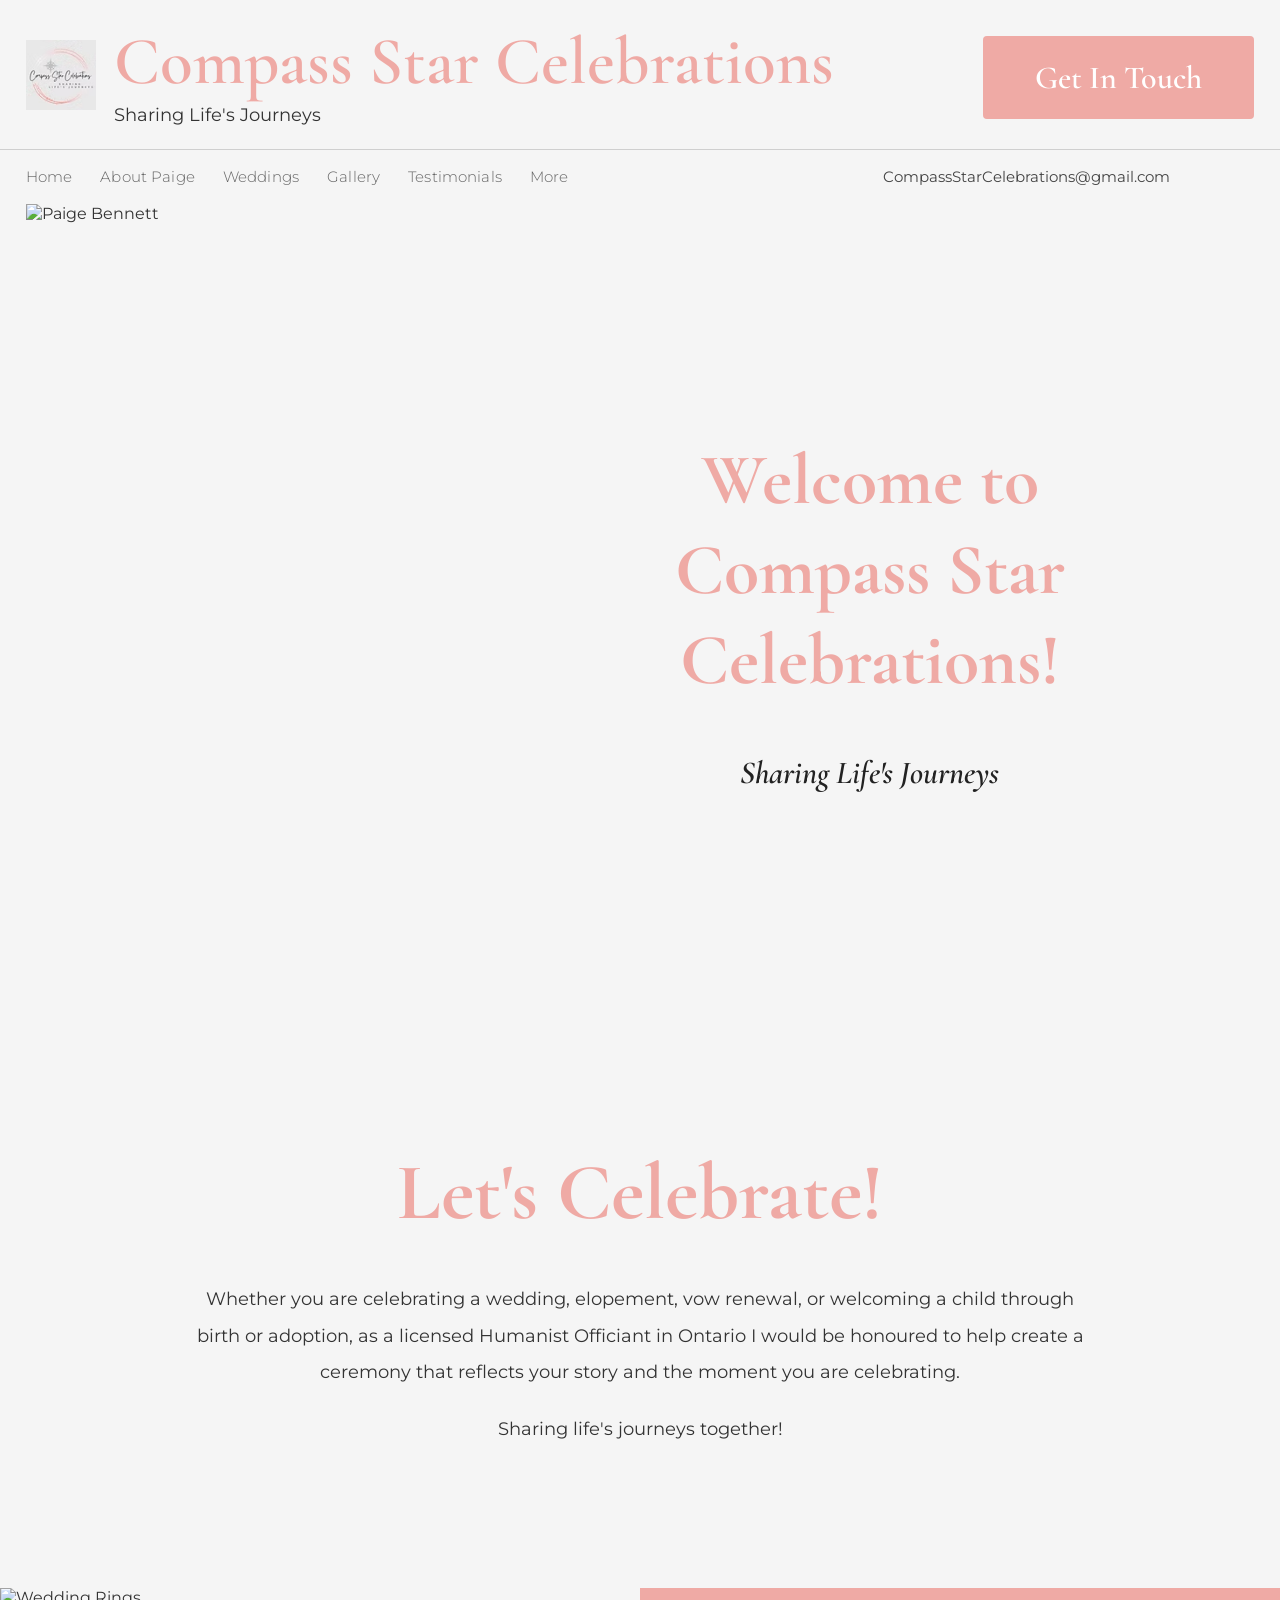
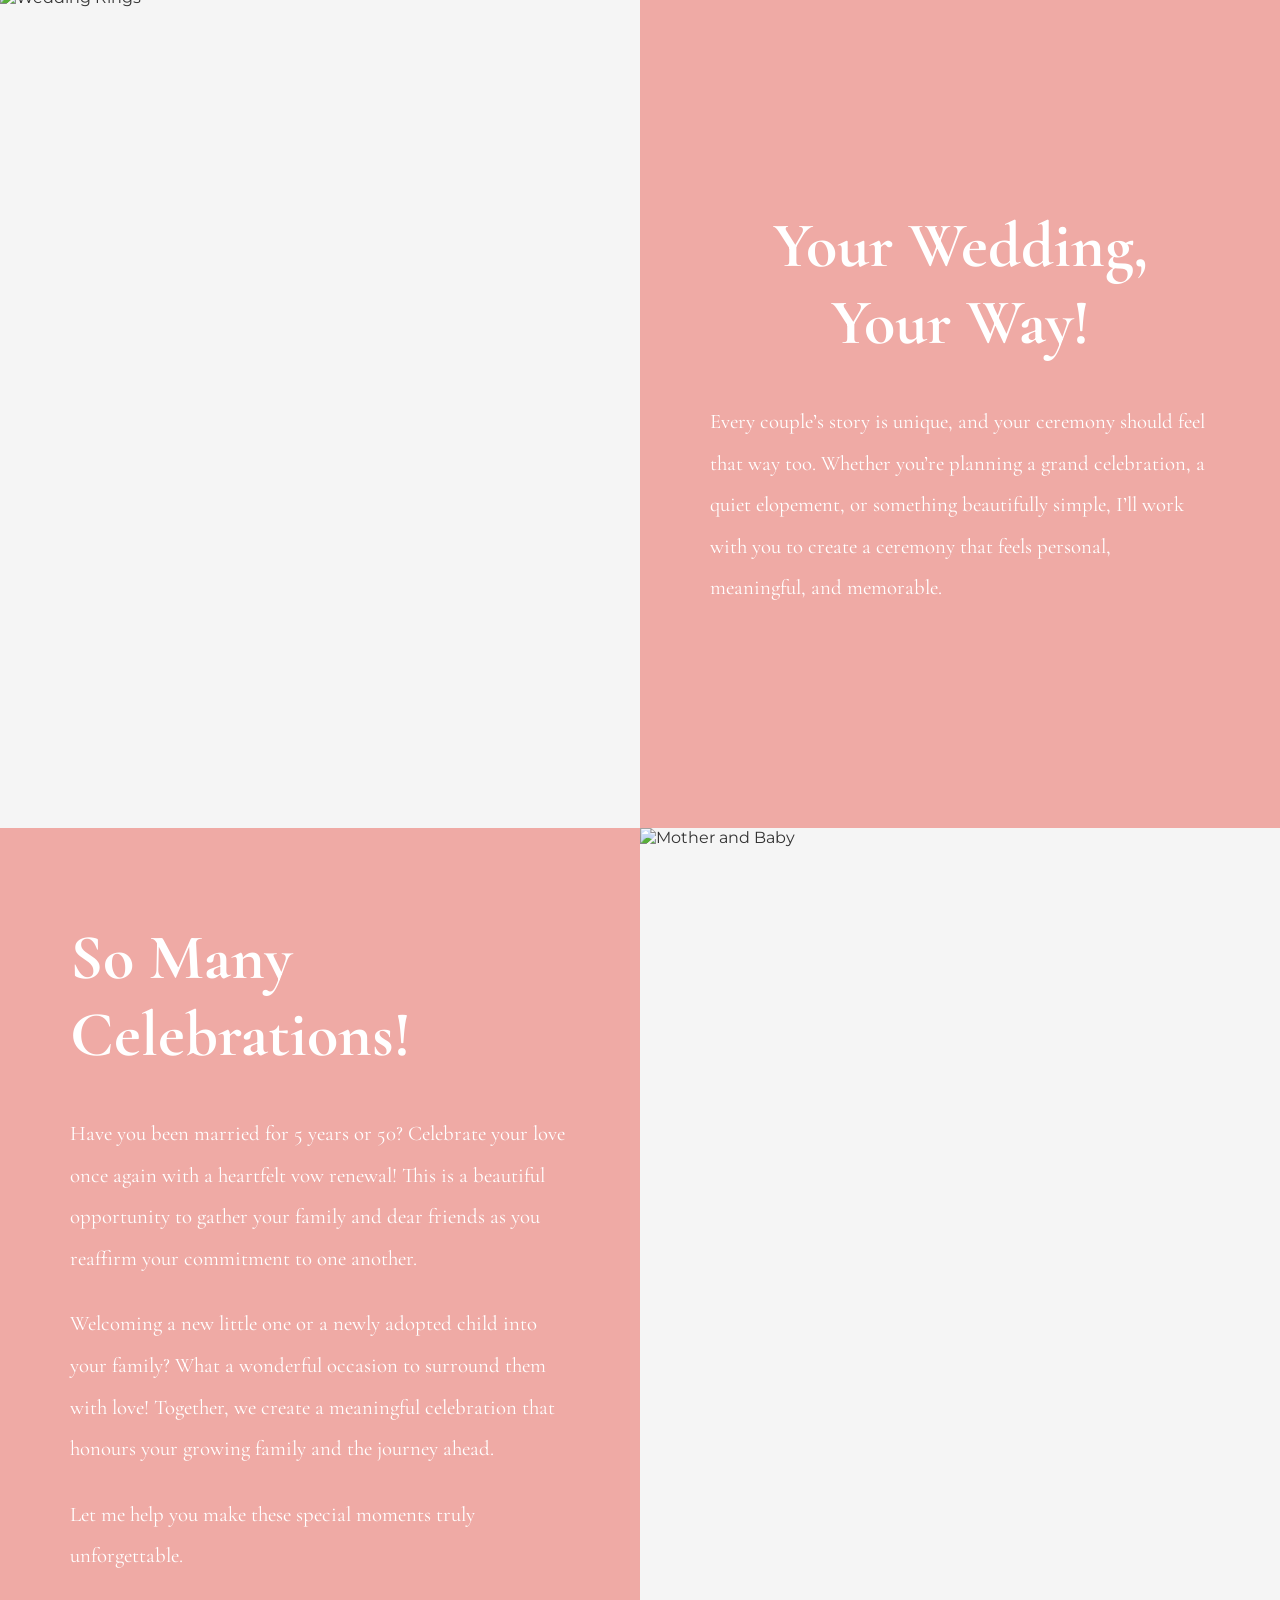
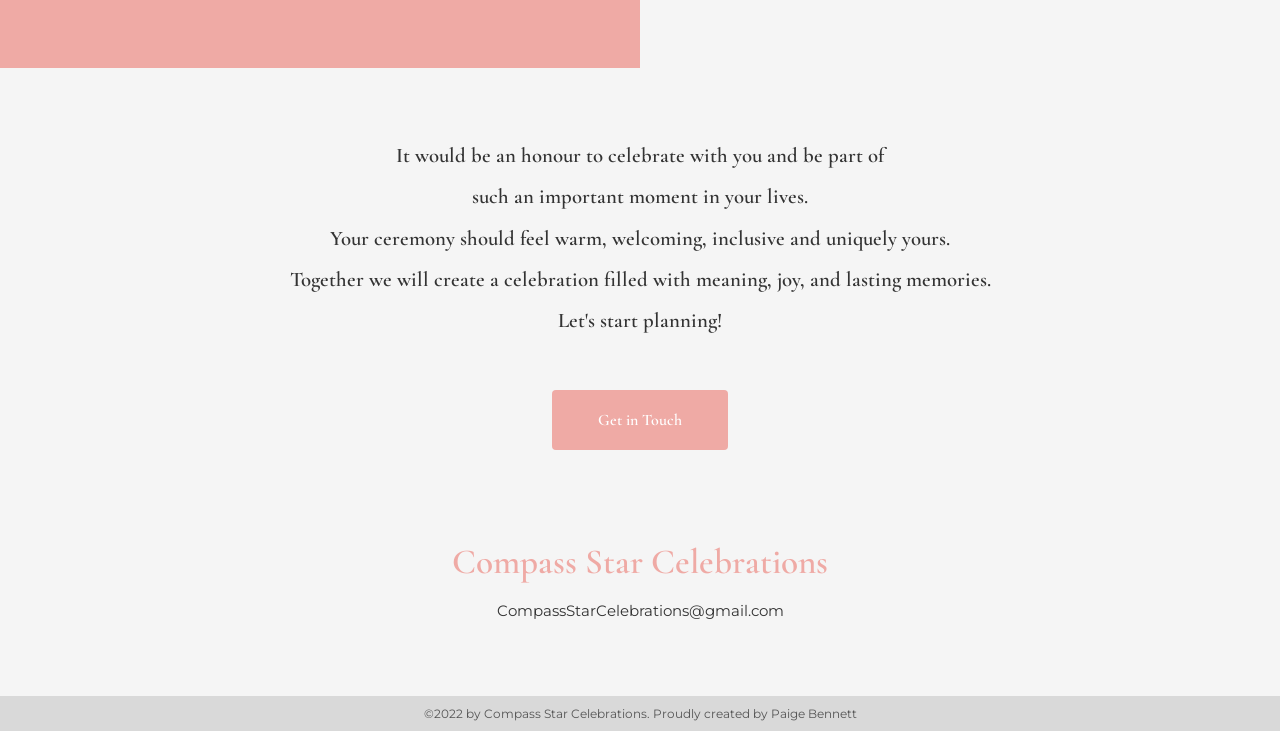
==== commit c9ad1edd: "faqa" ====
--- a/index.html
+++ b/index.html
@@ -320,7 +320,7 @@
 
         <div class="split-text">
 
-            <h2>
+            <h2 class="celebrate-title">
                 Your Wedding, Your Way!
             </h2>
 
--- a/css/styles.css
+++ b/css/styles.css
@@ -1,3 +1,12 @@
+/* Match 'Let's Celebrate!' style for 'Your Wedding, Your Way!' */
+.celebrate-title {
+    font-size: 5rem;
+    color: var(--color-brand);
+    margin-bottom: 40px;
+    font-family: var(--font-display);
+    text-align: center;
+    font-weight: 700;
+}
 /* Overlay style for testimonials title */
 .testimonials-title-overlay {
     position: absolute;
@@ -195,7 +204,7 @@
     font-family: var(--font-display);
     text-decoration: none;
     padding: 22px 52px;
-    font-size: 1.1rem;
+    font-size: 2rem;
     font-weight: 600;
     border: none;
     border-radius: 4px;
@@ -383,14 +392,26 @@
 
 .hero-section {
     display: grid;
-
     grid-template-columns: 50% 50%;
-
     align-items: stretch;
-
     min-height: 820px;
-
     padding-top: 0;
+}
+
+.hero-right {
+    display: flex;
+    align-items: center;
+    justify-content: center;
+}
+
+.hero-content {
+    width: 100%;
+    max-width: 460px;
+    display: flex;
+    flex-direction: column;
+    align-items: center;
+    justify-content: center;
+    height: 100%;
 }
 
 /* =========================
@@ -2286,14 +2307,11 @@
 
 .humanist-source {
     font-family: var(--font-display);
-
-    font-size: 13px;
-
-    line-height: 1.3;
-
+    font-size: 1.3rem;
+    line-height: 1.5;
     margin-bottom: 20px;
     color: var(--color-text-medium);
-    max-width: 300px;
+    max-width: 420px;
 }
 
 .fact-item {
@@ -2306,9 +2324,12 @@
 .fact-star {
     color: var(--color-brand-soft);
     font-size: 27px;
-    line-height: 1;
-    margin-top: -3px;
+    line-height: 2.1;
+    margin-top: 0.2em;
     flex-shrink: 0;
+    display: flex;
+    align-items: center;
+    height: 100%;
 }
 
 .fact-item p {
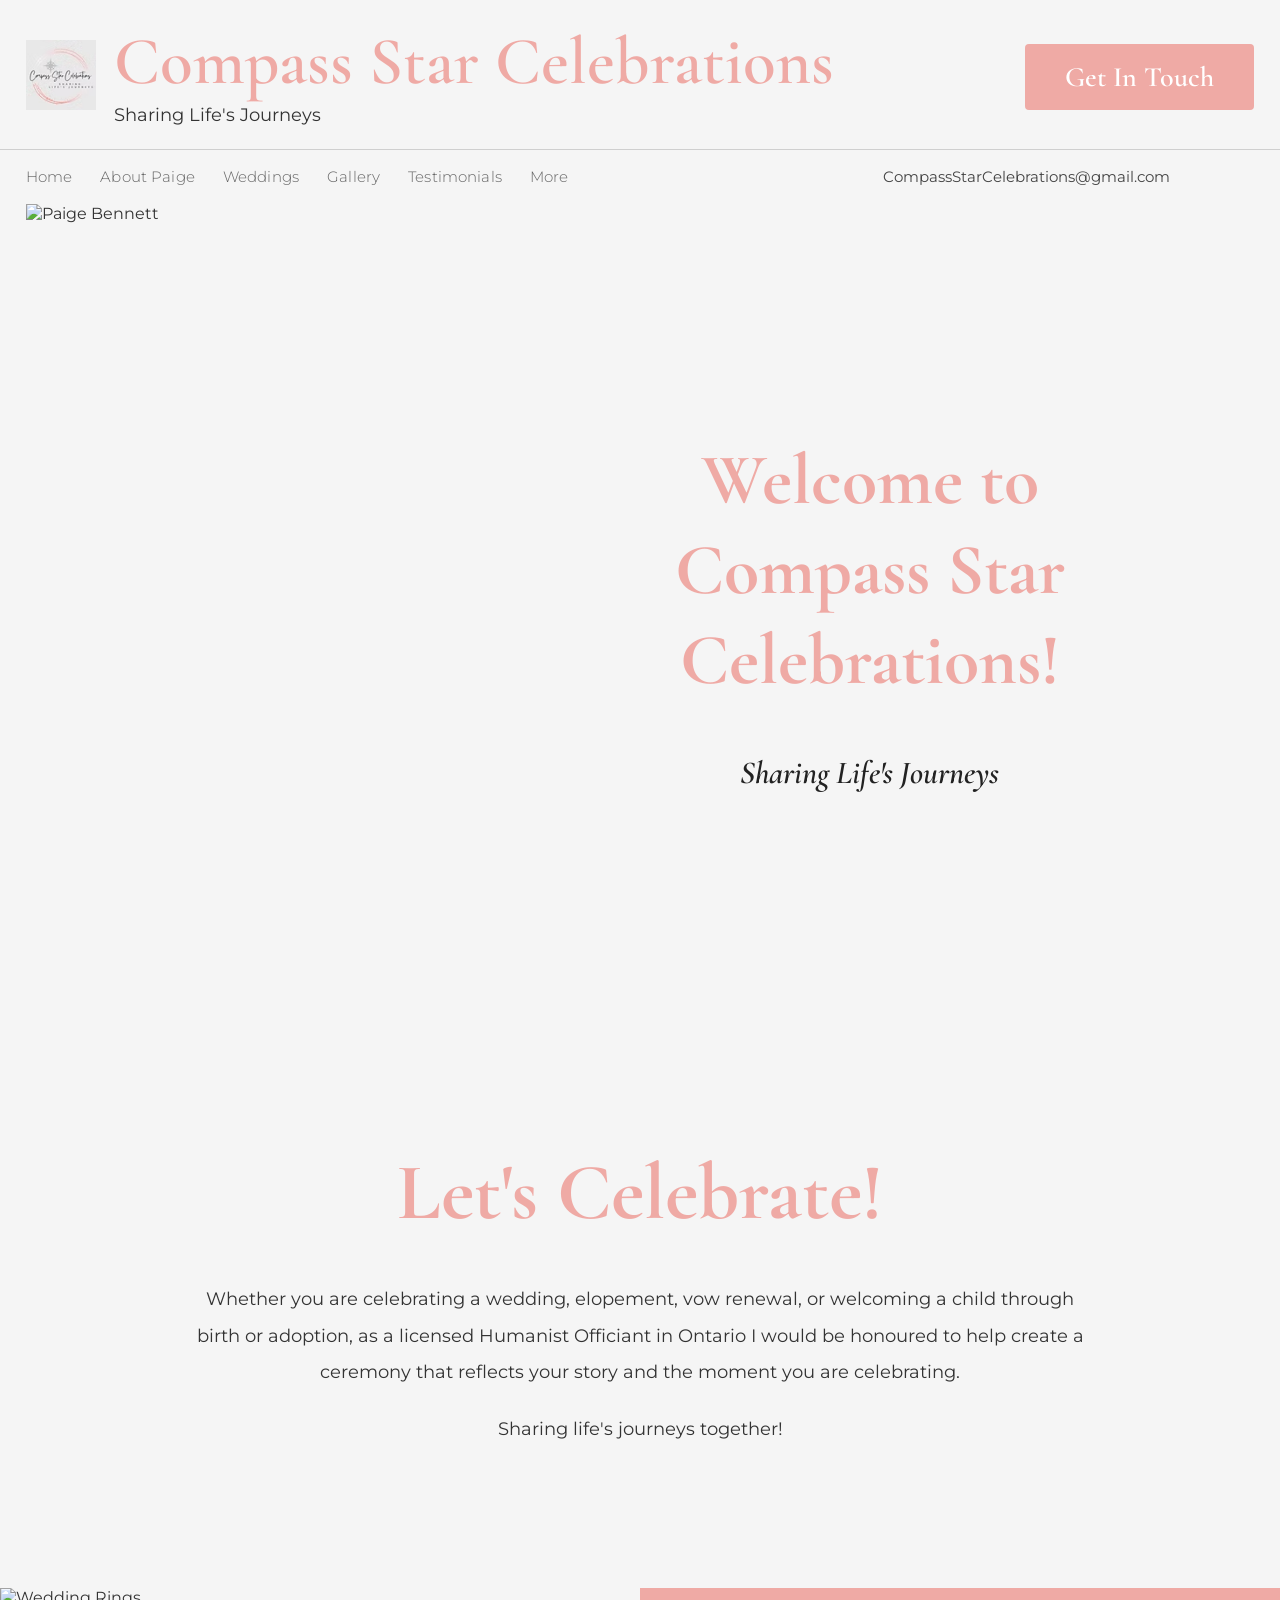
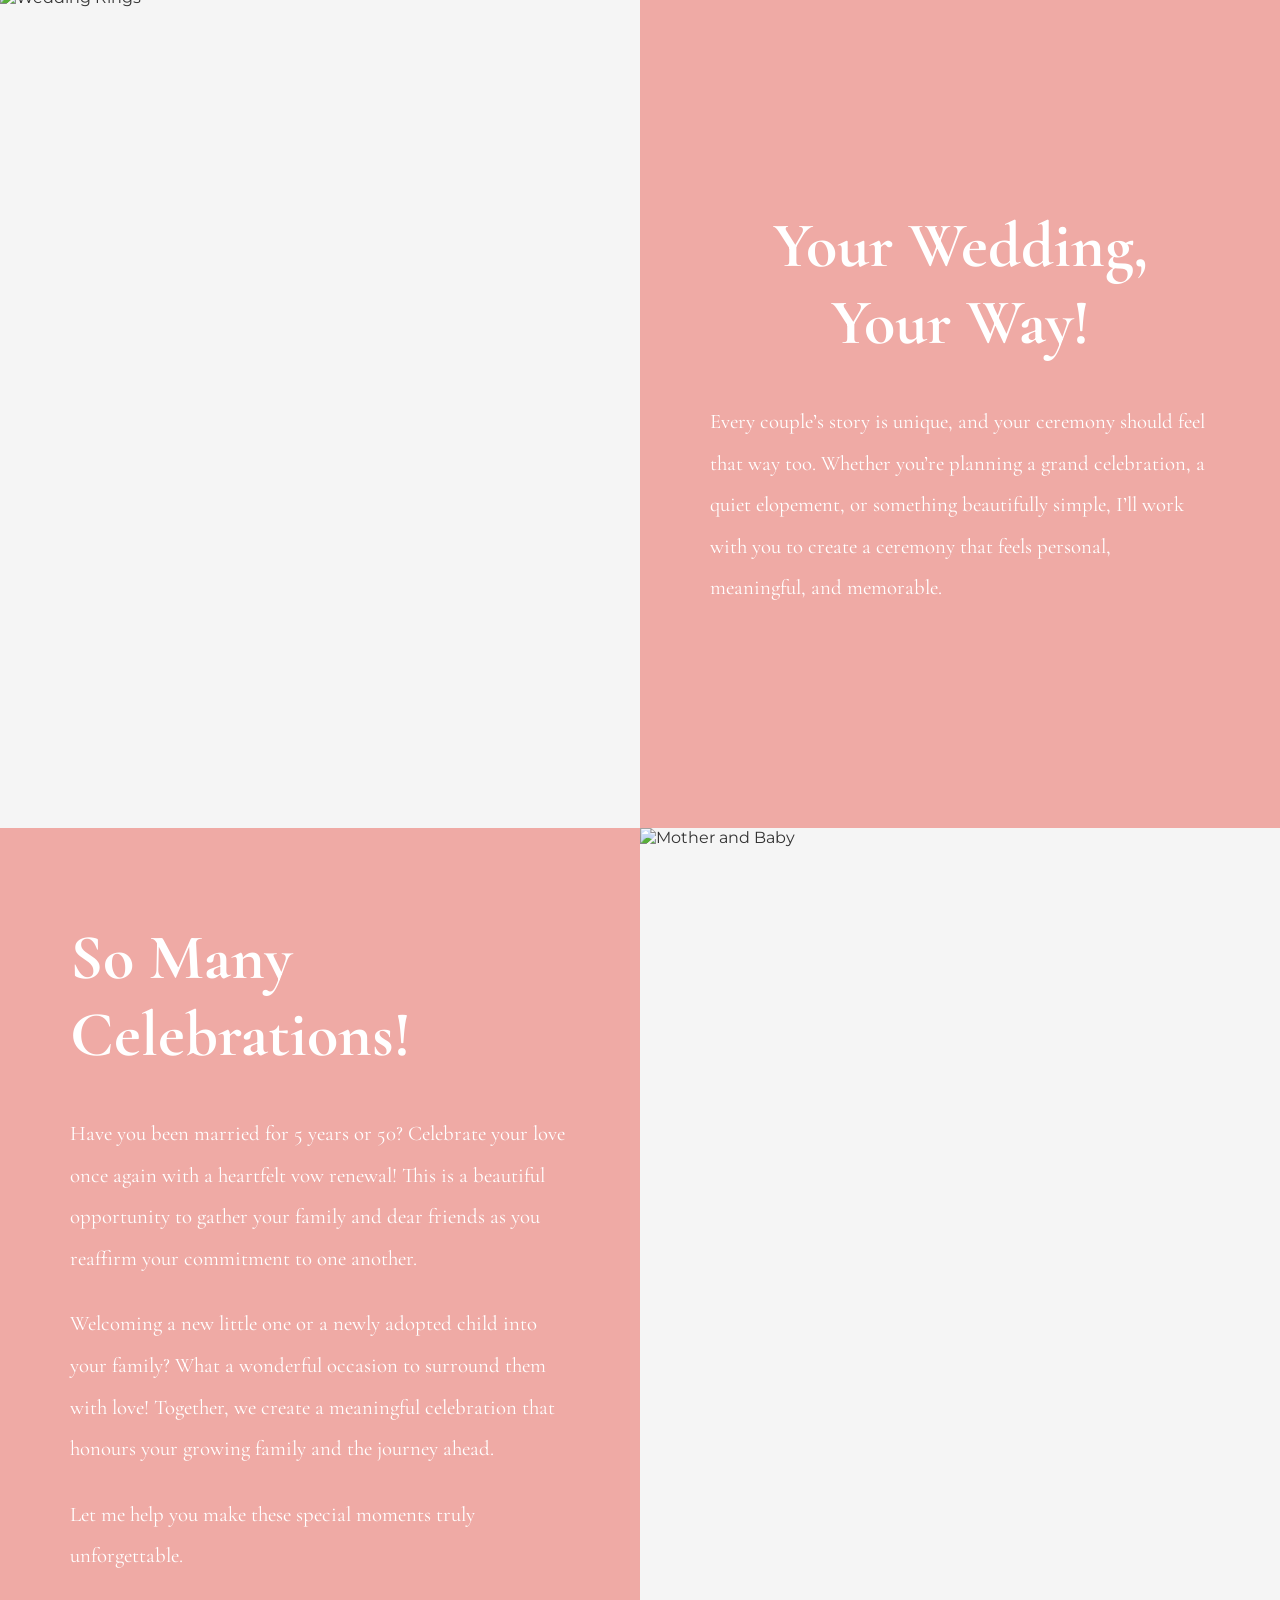
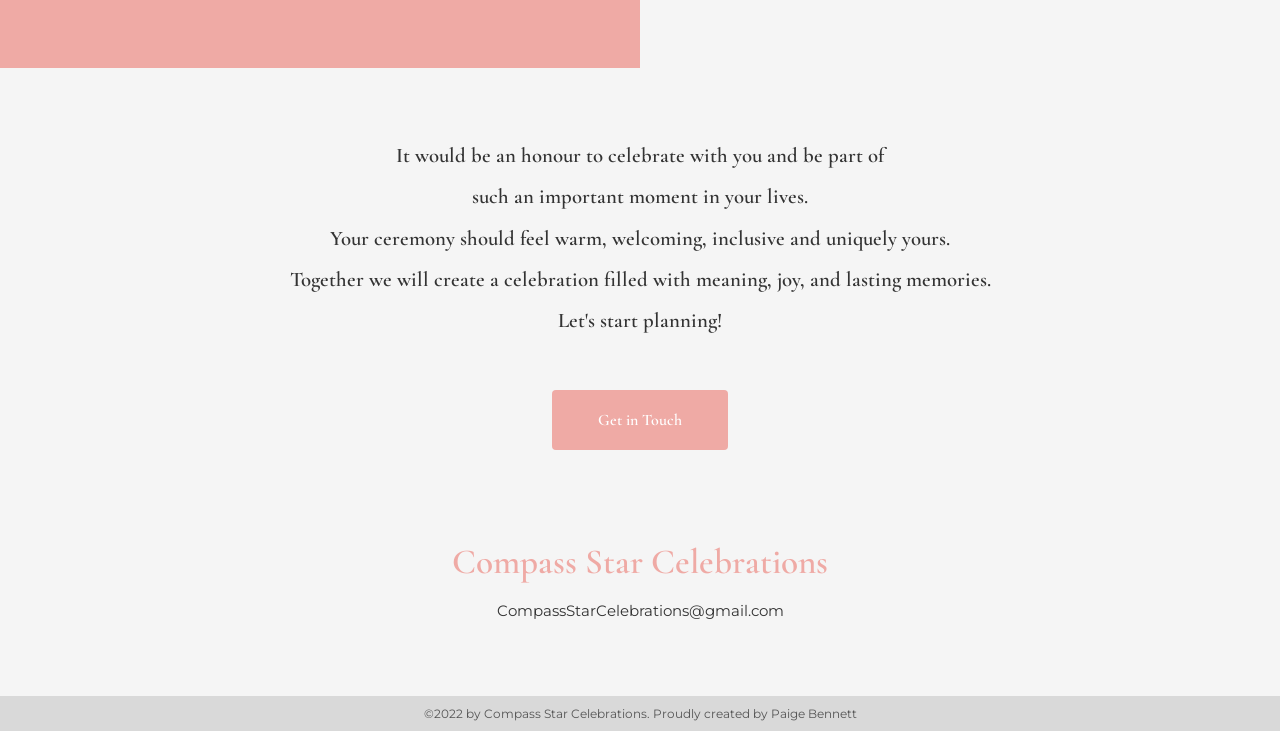
==== commit 993743c2: "added fading on header on mobile app" ====
--- a/index.html
+++ b/index.html
@@ -494,6 +494,7 @@
 
     </script>
 
+    <script src="js/header-scroll.js"></script>
 </body>
 
 </html>
--- a/css/styles.css
+++ b/css/styles.css
@@ -138,12 +138,20 @@
    TOP HEADER
 ========================= */
 
+
 .top-header {
     display: flex;
     justify-content: space-between;
     align-items: center;
-
     padding: 30px 0 24px;
+}
+
+.top-header .brand-area {
+    flex: 0 0 auto;
+}
+
+.top-header > .contact-btn {
+    margin-left: auto;
 }
 
 /* =========================
@@ -203,14 +211,20 @@
     color: white;
     font-family: var(--font-display);
     text-decoration: none;
-    padding: 22px 52px;
-    font-size: 2rem;
+    padding: 16px 40px;
+    font-size: 1.75rem;
     font-weight: 600;
     border: none;
     border-radius: 4px;
     cursor: pointer;
     transition: 0.3s;
     display: inline-block;
+    margin-left: auto;
+}
+
+/* Make the Submit button text larger on the contact page */
+button.submit-btn {
+    font-size: 2.5rem;
 }
 
 a.contact-btn:hover,
@@ -337,6 +351,8 @@
     line-height: 1;
 
     transition: color 0.3s ease;
+
+    font-family: var(--font-body) !important;
 }
 
 nav a:hover {
@@ -2233,11 +2249,11 @@
 }
 
 .humanist-container {
-    width: 100%;
-    max-width: none;
-    margin: 0;
+    width: 96%;
+    max-width: 1450px;
+    margin: 0 auto;
     display: grid;
-    grid-template-columns: 50% 50%;
+    grid-template-columns: 48% 52%;
     gap: 0;
     align-items: stretch;
 }
@@ -2246,54 +2262,19 @@
     width: auto;
     max-width: none;
     margin: 0;
-    padding: 0 26px 0 clamp(86px, 10vw, 150px);
-}
-
-.humanist-right {
-    display: block;
-    .humanist-container {
-        display: flex;
-        flex-direction: row;
-        align-items: stretch;
-        width: 100%;
-        min-height: 600px;
-    }
-
-    .humanist-left {
-        flex: 1 1 0;
-        max-width: none;
-        margin: 0;
-        padding: 0 26px 0 clamp(86px, 10vw, 150px);
-        display: flex;
-        flex-direction: column;
-        justify-content: center;
-    }
-
-    .humanist-right {
-        flex: 1 1 0;
-        display: flex;
-        align-items: center;
-        justify-content: center;
-    }
-
-    .humanist-right img {
-        width: 80%;
-        height: 320px;
-        max-width: 400px;
-        max-height: 320px;
-        object-fit: cover;
-        object-position: center;
-    }
-
-    .fact-item {
-        display: flex;
-        align-items: flex-start;
-        gap: 12px;
-        margin-bottom: 38px;
-    }
-    display: block;
+    padding: 0 30px 0 0;
+    min-width: 0;
+    justify-content: flex-start;
+}
+
+.humanist-right img {
+    width: 100%;
+    height: 100%;
+    max-width: none;
+    max-height: none;
     object-fit: cover;
     object-position: center;
+    display: block;
 }
 
 .humanist-left h2 {
@@ -2324,21 +2305,20 @@
 .fact-star {
     color: var(--color-brand-soft);
     font-size: 27px;
-    line-height: 2.1;
-    margin-top: 0.2em;
+    line-height: 1;
+    margin: 0;
     flex-shrink: 0;
     display: flex;
     align-items: center;
-    height: 100%;
 }
 
 .fact-item p {
     font-family: var(--font-display);
-    font-size: 1.75rem;
-    line-height: 2.1;
+    font-size: 1.4rem;
+    line-height: 1.45;
     color: var(--color-text);
-    max-width: 800px;
-    margin-bottom: 18px;
+    max-width: 420px;
+    margin-bottom: 14px;
 }
 
 /* =========================
@@ -2398,6 +2378,52 @@
 
 }
 
+/* =========================
+   MOBILE: overlay header + hide on scroll
+   Header will overlay page content and slide away on scroll down
+========================= */
+
+@media (max-width: 900px) {
+
+    header {
+        position: absolute;
+        top: 0;
+        left: 0;
+        right: 0;
+        background: transparent;
+        z-index: 9999;
+        transition: transform 0.28s ease;
+        will-change: transform;
+    }
+
+    .top-header {
+        padding: 12px 0 8px;
+    }
+
+    /* make the Get In Touch button sit over the hero image */
+    .top-header .contact-btn {
+        position: absolute;
+        left: 50%;
+        transform: translateX(-50%);
+        top: 110px;
+        padding: 12px 28px;
+        font-size: 1.15rem;
+        border-radius: 6px;
+        box-shadow: 0 6px 18px rgba(0,0,0,0.12);
+    }
+
+    /* when hidden, slide header up */
+    header.header-hidden {
+        transform: translateY(-130%);
+    }
+
+    /* ensure nav sits below header overlay */
+    .nav-container {
+        margin-top: 0;
+    }
+
+}
+
 /* ========================================
    FAQ PAGE
 ======================================== */
@@ -2427,7 +2453,7 @@
 
 .faq-grid-section > :nth-child(1),
 .faq-grid-section > :nth-child(2) {
-    height: 700px;
+    height: 780px;
 }
 
 /* IMAGES */
@@ -2454,15 +2480,15 @@
 
     align-items: center;
 
-    padding: 24px 40px;
-}
-
-.faq-grid-section > .faq-text-box:nth-child(3) {
-    justify-content: center;
-    padding: 24px 40px;
-}
-
-/* CONTENT */
+    padding: 48px 40px;
+    }
+
+    .faq-grid-section > .faq-text-box:nth-child(3) {
+        justify-content: center;
+        padding: 48px 40px;
+    }
+
+    /* CONTENT */
 
 .faq-content {
     max-width: 700px;
@@ -2471,7 +2497,7 @@
     display: block;
     box-sizing: border-box;
     padding: 32px 36px;
-}
+    }
 
 .faq-content h3 {
     font-size: 20px;
@@ -2526,6 +2552,10 @@
    FAQ RESPONSIVE
 ======================================== */
 
+
+
+
+
 @media(max-width: 900px) {
 
     .faq-grid-section {
@@ -2541,6 +2571,15 @@
         padding: 60px 35px;
     }
 
+
+
+
+
+
+
+
+
+
     .faq-title-section h2 {
         font-size: 3rem;
     }
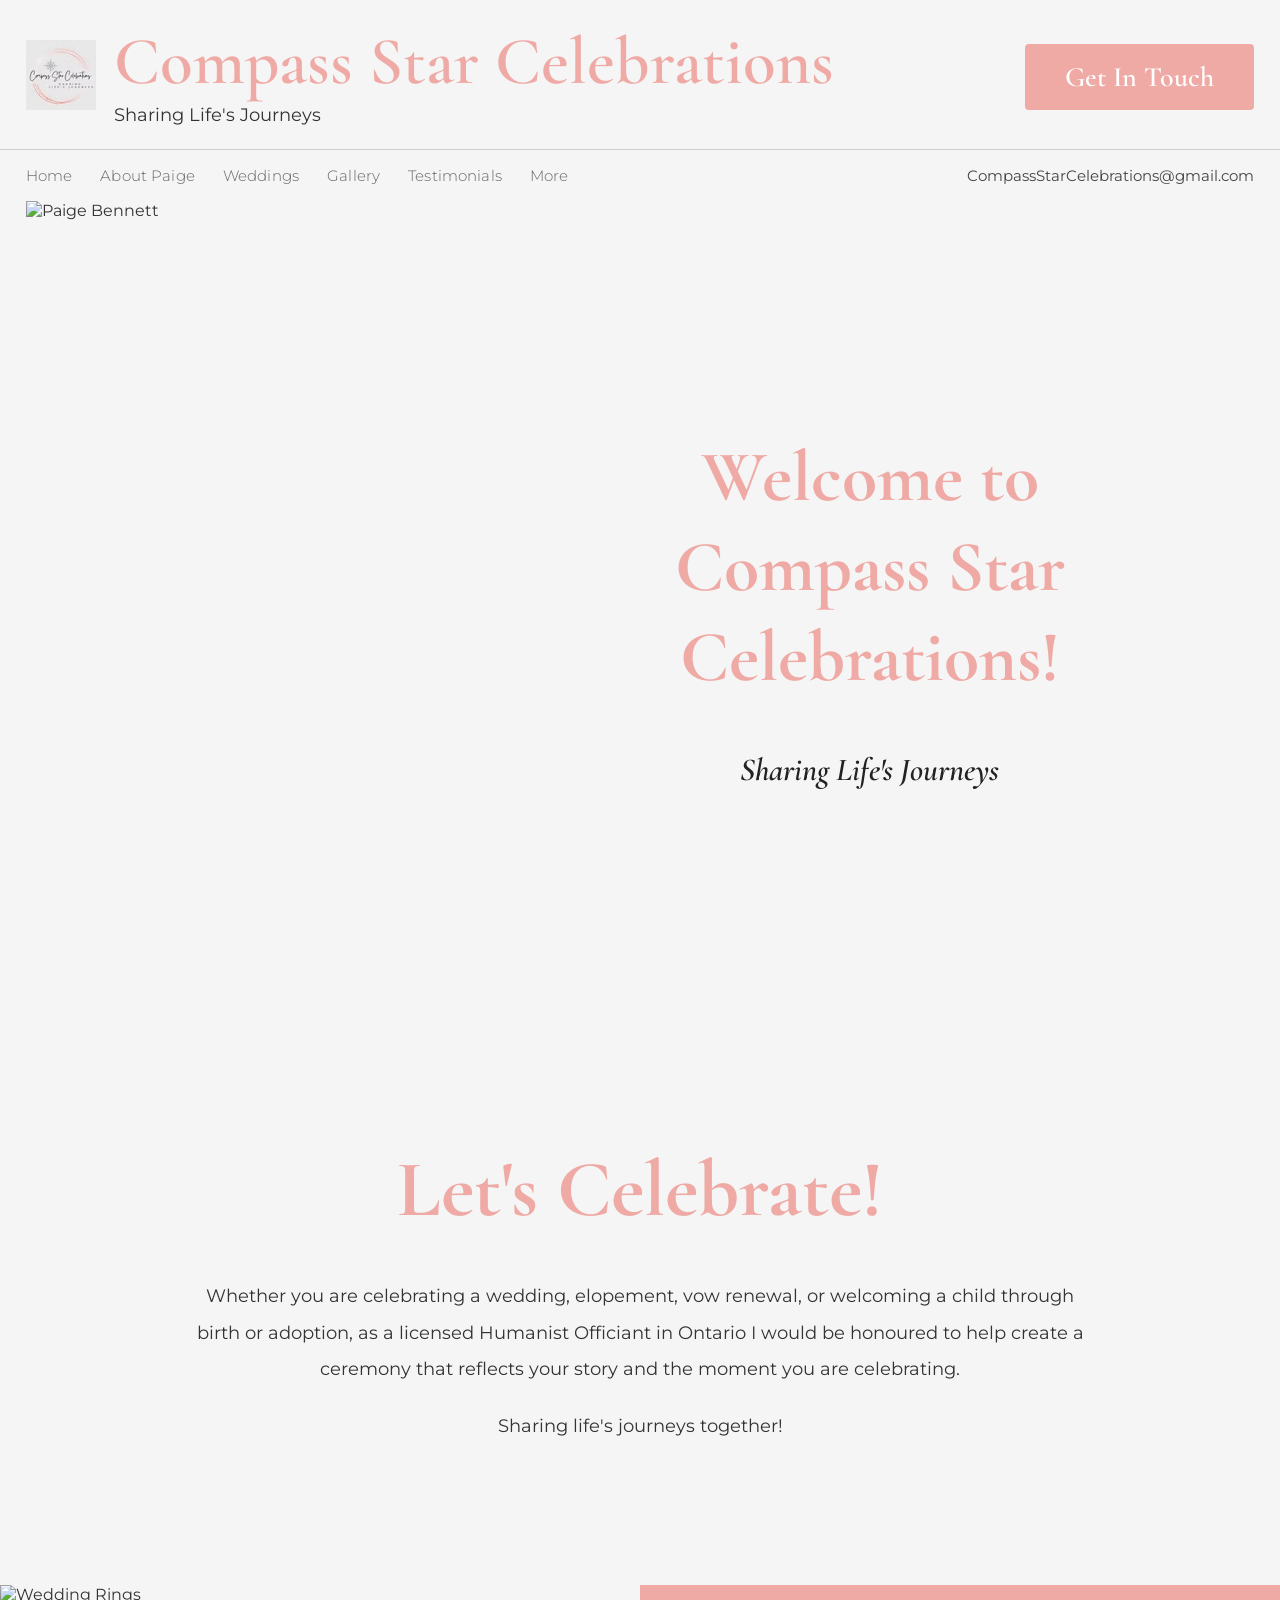
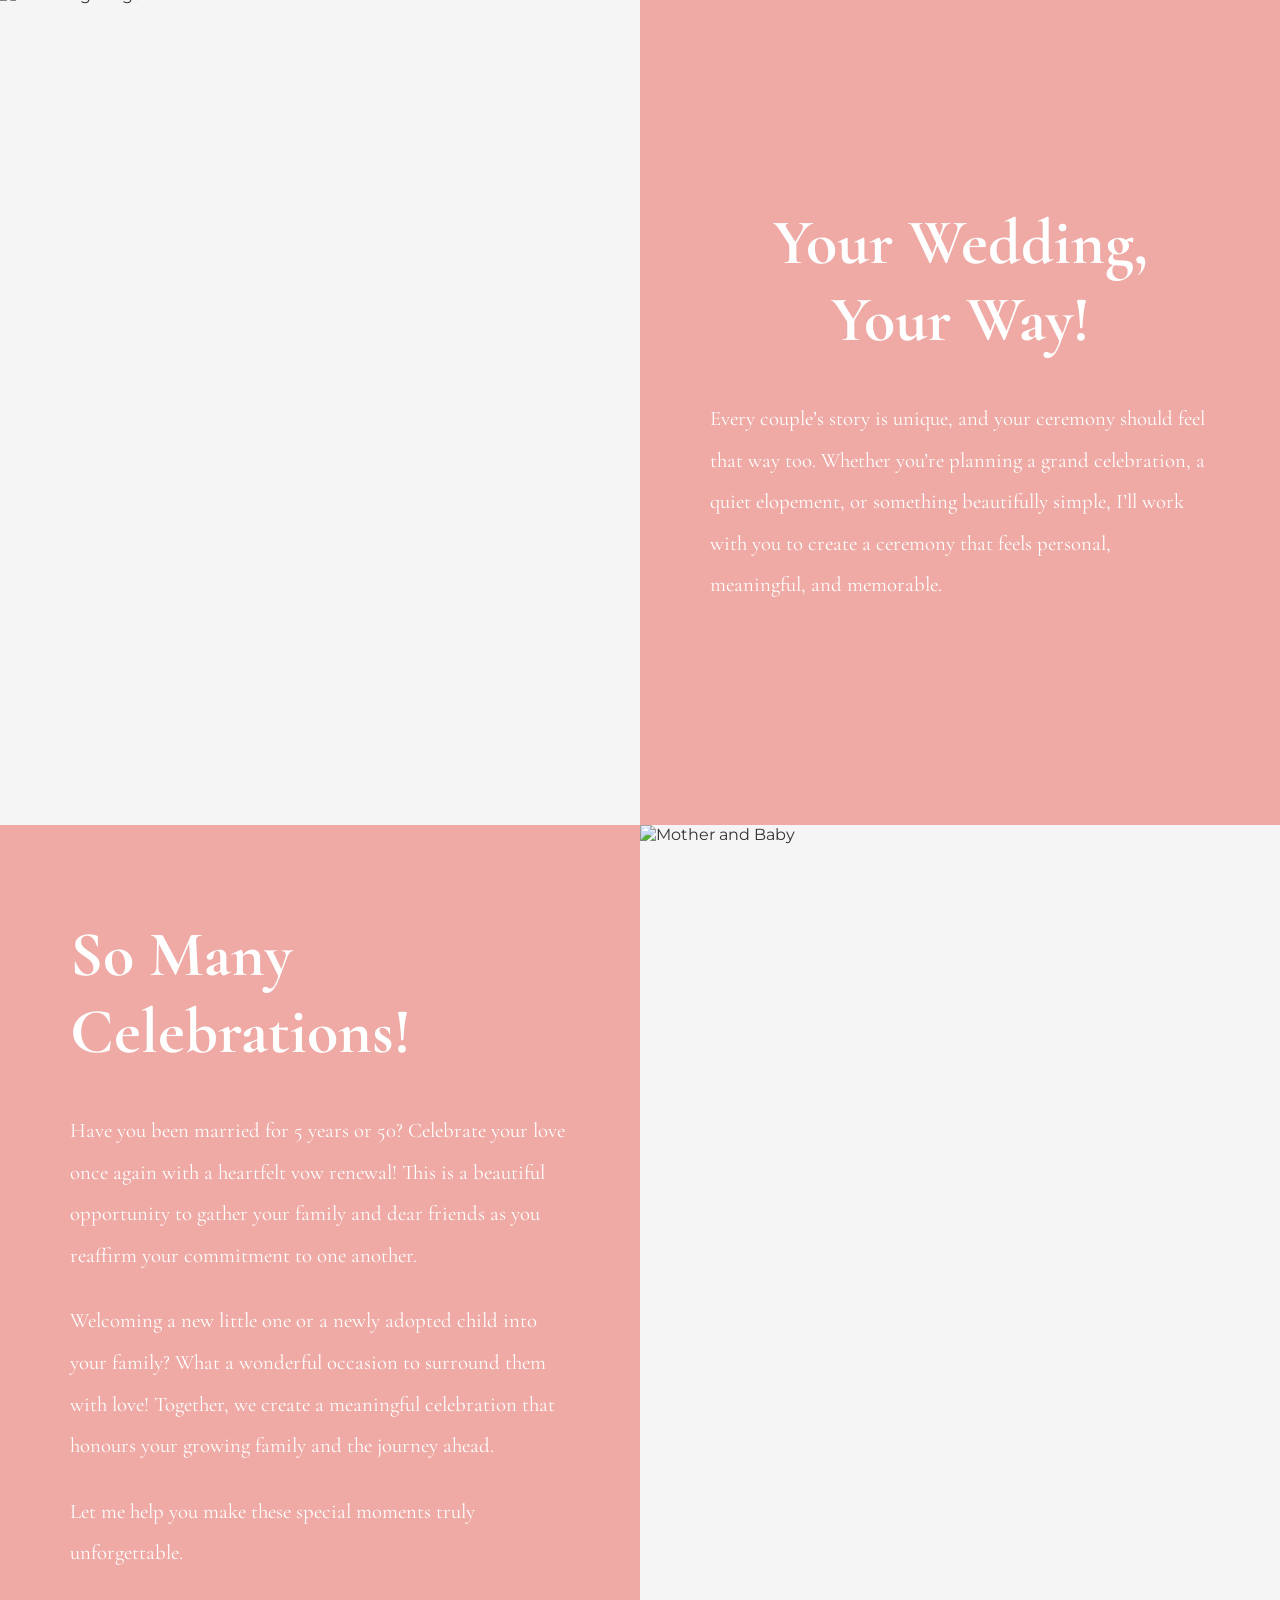
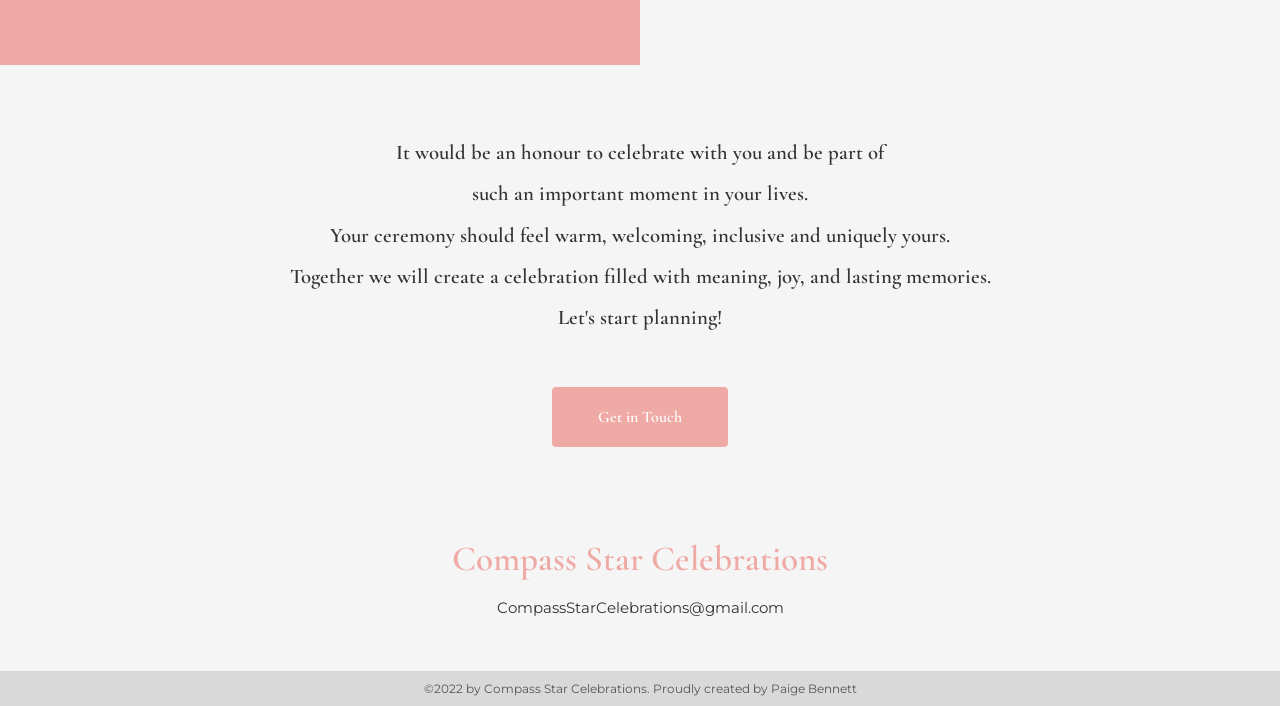
==== commit 62ef5233: "Faq changes to travel, facebook, instagram, phone number removed. Submit button made smaller" ====
--- a/index.html
+++ b/index.html
@@ -219,13 +219,7 @@
                         CompassStarCelebrations@gmail.com
                     </a>
 
-                    <a class="social" href="https://www.facebook.com/CompassStarCelebrations/" target="_blank" rel="noopener noreferrer" aria-label="Facebook">
-                        f
-                    </a>
-
-                    <a class="social" href="https://www.instagram.com/compass_star_celebrations/" target="_blank" rel="noopener noreferrer" aria-label="Instagram">ig</a>
-
-                </div>
+                    </div>
 
             </div>
 
@@ -442,10 +436,7 @@
 
             <div class="footer-socials">
 
-                <a href="https://www.facebook.com/CompassStarCelebrations/" target="_blank" rel="noopener noreferrer" aria-label="Facebook">f</a>
-                <a href="https://www.instagram.com/compass_star_celebrations/" target="_blank" rel="noopener noreferrer" aria-label="Instagram">ig</a>
-
-            </div>
+                </div>
 
         </div>
 
@@ -459,25 +450,14 @@
     </footer>
 
     <div class="mobile-contact-bar" aria-label="Quick contact links">
-
-        <a href="contact.html" class="mobile-contact-item" aria-label="Phone">
-            <span class="mobile-contact-icon icon-phone" aria-hidden="true">☎</span>
-            <span class="mobile-contact-label">Contact</span>
-        </a>
 
         <a href="mailto:CompassStarCelebrations@gmail.com" class="mobile-contact-item" aria-label="Email">
             <span class="mobile-contact-icon icon-email" aria-hidden="true">✉</span>
             <span class="mobile-contact-label">Email</span>
         </a>
 
-        <a href="https://www.facebook.com/CompassStarCelebrations/" target="_blank" rel="noopener noreferrer" class="mobile-contact-item" aria-label="Facebook">
-            <span class="mobile-contact-icon icon-facebook" aria-hidden="true">f</span>
-            <span class="mobile-contact-label">Facebook</span>
-        </a>
-
     </div>
-
-    <!-- =========================
+<!-- =========================
          MOBILE MENU SCRIPT
     ========================== -->
 
--- a/css/styles.css
+++ b/css/styles.css
@@ -387,17 +387,7 @@
     background-size: contain;
     background-repeat: no-repeat;
     background-position: center;
-}
-
-.social[aria-label="Facebook"] {
-    background-image: url("https://static.wixstatic.com/media/0fdef751204647a3bbd7eaa2827ed4f9.png/v1/fill/w_40,h_40,al_c,q_85,usm_0.66_1.00_0.01,enc_avif,quality_auto/Facebook.png");
-}
-
-.social[aria-label="Instagram"] {
-    background-image: url("https://static.wixstatic.com/media/01c3aff52f2a4dffa526d7a9843d46ea.png/v1/fill/w_40,h_40,al_c,q_85,usm_0.66_1.00_0.01,enc_avif,quality_auto/Instagram.png");
-}
-
-.social:hover,
+}.social:hover,
 .email:hover {
     color: var(--color-brand);
 }
@@ -695,17 +685,7 @@
     background-size: contain;
     background-repeat: no-repeat;
     background-position: center;
-}
-
-.footer-socials a[aria-label="Facebook"] {
-    background-image: url("https://static.wixstatic.com/media/0fdef751204647a3bbd7eaa2827ed4f9.png/v1/fill/w_40,h_40,al_c,q_85,usm_0.66_1.00_0.01,enc_avif,quality_auto/Facebook.png");
-}
-
-.footer-socials a[aria-label="Instagram"] {
-    background-image: url("https://static.wixstatic.com/media/01c3aff52f2a4dffa526d7a9843d46ea.png/v1/fill/w_40,h_40,al_c,q_85,usm_0.66_1.00_0.01,enc_avif,quality_auto/Instagram.png");
-}
-
-.footer-socials a:hover {
+}.footer-socials a:hover {
     color: var(--color-brand);
 }
 
@@ -800,24 +780,6 @@
         color: #b82f6f;
     }
 
-    .icon-facebook {
-        width: 34px;
-
-        height: 34px;
-
-        border-radius: 2px;
-
-        display: inline-flex;
-
-        align-items: center;
-
-        justify-content: center;
-
-        background: #3b5998;
-
-        color: #fff;
-
-        font-size: 1.75rem;
     }
 
     .mobile-contact-label {
@@ -1667,6 +1629,8 @@
     color: var(--color-brand);
 
     margin-bottom: 50px;
+
+    text-align: center;
 }
 
 /* FORM */
@@ -1795,6 +1759,15 @@
     .contact-form-wrapper h2 {
         font-size: 2.8rem;
     }
+
+    button.submit-btn {
+        font-size: 1.5rem;
+    }
+
+    .submit-btn {
+        font-size: 1.5rem;
+        width: 140px;
+    }
 }
 /* ========================================
    TESTIMONIAL PAGE
@@ -1804,6 +1777,15 @@
     position: relative;
 }
 
+.testimonial-banner::after {
+    content: '';
+    position: absolute;
+    inset: 0;
+    background: rgba(0, 0, 0, 0.26);
+    pointer-events: none;
+    z-index: 1;
+}
+
 .testimonial-banner img {
     width: 100%;
 
@@ -1815,14 +1797,20 @@
     display: block;
 }
 
+.testimonial-banner h1,
 .testimonial-banner h2 {
     position: absolute;
     left: 50%;
-    top: 42%;
+    top: 50%;
     transform: translate(-50%, -50%);
     font-size: 3rem;
-    font-weight: 500;
+    font-weight: 600;
     color: #ffffff;
+    z-index: 2;
+    text-shadow: 0 3px 14px rgba(0, 0, 0, 0.28);
+    max-width: 90%;
+}
+
     margin: 0;
     line-height: 1;
     text-shadow: 0 2px 10px rgba(0, 0, 0, 0.28);
@@ -2379,47 +2367,68 @@
 }
 
 /* =========================
-   MOBILE: overlay header + hide on scroll
-   Header will overlay page content and slide away on scroll down
+   MOBILE: overlay button + hide header on scroll
 ========================= */
 
 @media (max-width: 900px) {
 
+    body {
+        padding-top: 240px;
+    }
+
     header {
-        position: absolute;
+        position: fixed;
         top: 0;
         left: 0;
         right: 0;
-        background: transparent;
+        width: 100%;
+        background: rgba(255,255,255,0.98);
         z-index: 9999;
         transition: transform 0.28s ease;
         will-change: transform;
     }
 
     .top-header {
-        padding: 12px 0 8px;
-    }
-
-    /* make the Get In Touch button sit over the hero image */
+        position: relative;
+        padding: 12px 0 10px;
+    }
+
     .top-header .contact-btn {
+        display: inline-block;
         position: absolute;
         left: 50%;
         transform: translateX(-50%);
-        top: 110px;
-        padding: 12px 28px;
-        font-size: 1.15rem;
+        top: calc(100% + 8px);
+        padding: 12px 26px;
+        font-size: 1.1rem;
         border-radius: 6px;
         box-shadow: 0 6px 18px rgba(0,0,0,0.12);
-    }
-
-    /* when hidden, slide header up */
-    header.header-hidden {
-        transform: translateY(-130%);
-    }
-
-    /* ensure nav sits below header overlay */
+        z-index: 10001;
+    }
+
     .nav-container {
         margin-top: 0;
+        position: relative;
+    }
+
+    .main-nav {
+        position: absolute;
+        top: 100%;
+        left: 0;
+        right: 0;
+        width: 100%;
+        background: rgba(255,255,255,0.98);
+        display: none;
+        z-index: 10000;
+        padding: 25px 0;
+    }
+
+    .main-nav.active {
+        display: block;
+    }
+
+    header.header-hidden {
+        transform: translateY(-100%);
     }
 
 }
@@ -2500,17 +2509,31 @@
     }
 
 .faq-content h3 {
-    font-size: 20px;
-    line-height: 27.5px;
-
-    color: white;
-
-    margin-bottom: 12px;
+    font-size: 1.4rem;
+    line-height: 1.4;
+    font-weight: 700;
+    letter-spacing: 0.01em;
+    color: #ffffff;
+    margin-bottom: 18px;
+    padding-left: 16px;
+    position: relative;
+}
+
+.faq-content h3::before {
+    content: '';
+    position: absolute;
+    left: 0;
+    top: 50%;
+    transform: translateY(-50%);
+    width: 4px;
+    height: 70%;
+    background: var(--color-highlight, #f7b9b5);
+    border-radius: 999px;
 }
 
 .faq-content p {
     font-size: 1rem;
-    line-height: 1.5;
+    line-height: 1.7;
     color: white;
     margin-bottom: 14px;
     word-break: break-word;
